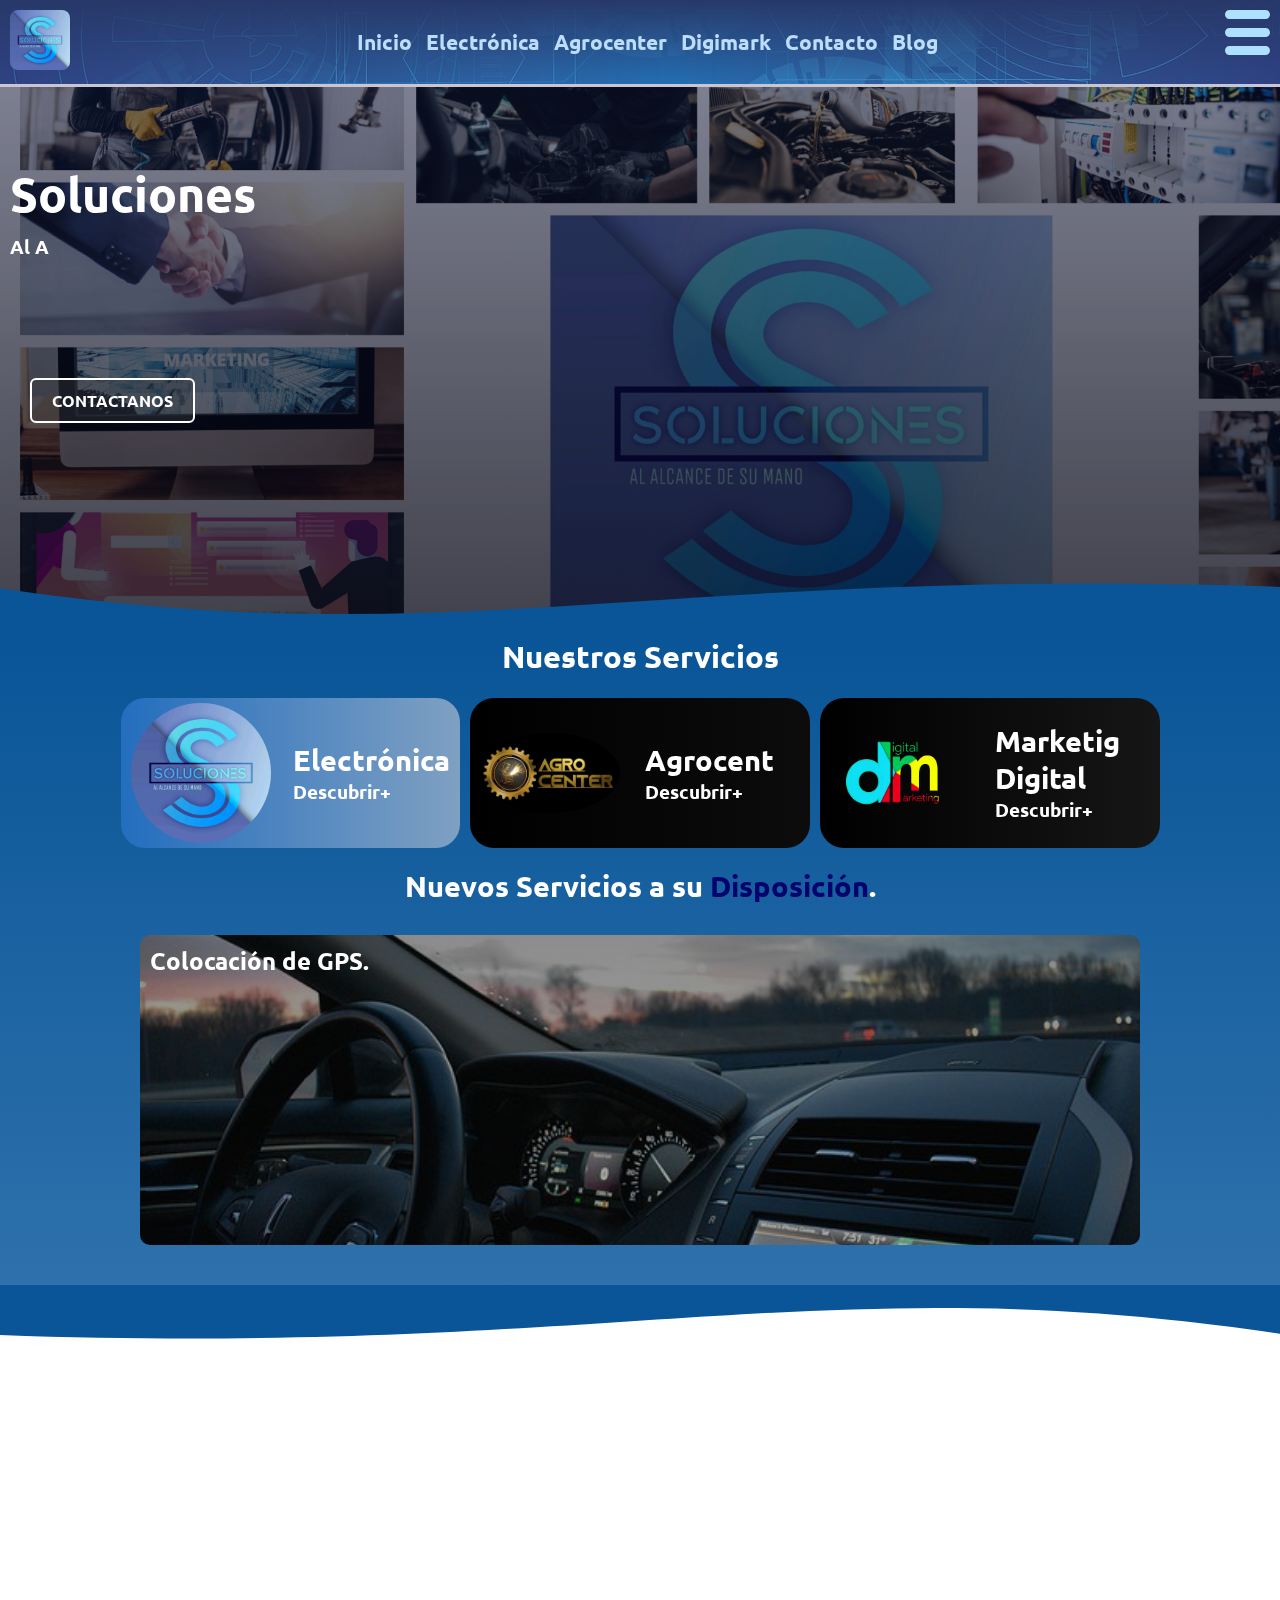
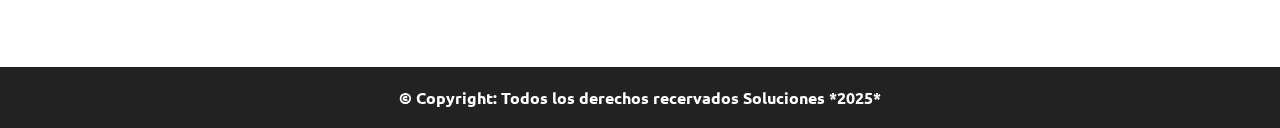
==== index.html @ ba4e9f71 "Add files via upload" ====
<!DOCTYPE html>
<html lang="es">
<head>
    <meta charset="UTF-8">
    <meta name="viewport" content="width=device-width, initial-scale=1.0">
    <meta name="keywords" content="Soluciones, Marketig Digital">
    <meta name="author" content="Manuel Del Rio Socorro">
    <link rel="shortcut icon" href="media/img/logo.jpg" type="image/x-icon">
    <title>Soluciones</title>
    <link rel="stylesheet" href="css/estilos_universales.css">
    <link rel="stylesheet" href="css/index.css">
    <link rel="stylesheet" href="css/slider_index.css">
</head>
<body>
    <!-- Contenedor Principal -->
    <div class="contenedor__principal">
        <!-- Imagen del fondo -->
        <div class="imagen_de_fondo"></div>
        <!-- Ventana de Whatsapp-->
        <div id="boton__whatsapp" class="cont__whatsapp">
            <a id="boton__ir_a_whatsapp" href="https://wa.me/+59892166630" target="_blank">
                <button>Contactar via WhatsApp</button>
                <img src="media/img/whatsapp.png" alt="whatsapp">
                <div class="whatsapp_click"></div>
            </a>
        </div>
        <!-- Header -->
        <header class="header">
            <div class="header__desplegable">
                <div class="header__desplegable__container">
                    <div class="header__logo__des">
                        <img src="media/img/movile/header/logo.jpg" alt="Logo de Soluciones SA">
                    </div>
                    <nav class="header__nav__des">
                        <ul class="header__list__des">
                            <li class="header__item__des"><a onclick="boton_menu()" href="#">Inicio</a></li>
                            <li class="header__item__des"><a onclick="boton_menu()" href="#id_seccion_servicios">Servicios</a></li>
                            <li class="header__item__des"><a onclick="boton_menu()" href="html/electronica.html">Electrónica</a></li>
                            <li class="header__item__des"><a onclick="boton_menu()" href="html/agrocent.html">Agrocenter</a></li>
                            <li class="header__item__des"><a onclick="boton_menu()" href="#">Digimark</a></li>
                            <li class="header__item__des"><a onclick="boton_menu()" href="#">Contacto</a></li>
                            <li class="header__item__des"><a onclick="boton_menu()" href="#">Blog</a></li>
                        </ul>
                    </nav>
                    <div class="header_foot">
                        <p>&copy; Copright Derechos Recervados: Soluciones *2025*</p>
                    </div>
                </div>
                <div onclick="boton_menu()" class="header__desplegable__cerrar"></div>
            </div>
            <div class="header__container">
                <!-- Logo -->
                <div class="header__logo">
                    <img src="media/img/logo.jpg" alt="Logo de Soluciones">
                </div>
                <!-- Nav -->
                <nav class="header__nav">
                    <ul class="header__list">
                        <li class="header__item"><a href="#">Inicio</a></li>
                        <li class="header__item header__item_g_o"><a href="#id_seccion_servicios">Servicios</a></li>
                        <li class="header__item header__item_g"><a href="html/electronica.html">Electrónica</a></li>
                        <li class="header__item header__item_g"><a href="html/agrocent.html">Agrocenter</a></li>
                        <li class="header__item header__item_g"><a href="#">Digimark</a></li>
                        <li class="header__item"><a href="#">Contacto</a></li>
                        <li class="header__item"><a href="#">Blog</a></li>
                    </ul>
                </nav>
                <!-- Boton Menu Desplegable -->
                <div class="header__boton_menu">
                    <label onclick="boton_menu()" class="label_menu_desplegable" for="menu_desplegable">
                        <img src="media/img/movile/header/menu-button_icon-icons.com_72989.svg" alt="Menu Desplegable">
                    </label>
                    <input type="checkbox" name="boton" id="menu_desplegable">
                </div>
            </div>
        </header>
        <!-- Hero -->
        <section class="section__hero">
            <div class="hero__container">
                <div class="hero__title">
                    <h1>Soluciones</h1>
                </div>
                <div class="hero__slogan">

                </div>
                <div class="hero__boton">
                    <a href="#">Contactanos</a>
                </div>
            </div>
        </section>
        <!-- Generated by https://smooth.ie/blogs/news/svg-wavey-transitions-between-sections -->
        <div id="id_servicios" class="smooth_class" style="height: 150px; overflow: hidden;" ><svg viewBox="0 0 500 150" preserveAspectRatio="none" style="height: 100%; width: 100%;"><path d="M-12.59,96.22 C179.82,175.17 254.61,74.52 513.44,101.16 L508.39,165.30 L0.00,150.00 Z" style="stroke: none; fill: rgb(9, 85, 151);"></path></svg></div>
        <!-- Seccion de Servicios -->
        <section id="id_seccion_servicios" class="section__servicios">
            <div class="servicios__container">
                <div class="servicios__title">
                    <h2>Nuestros Servicios</h2>
                </div>
                <div class="servicios__secciones">
                    <div class="cont_secciones_servicios2 servicios__soluciones">
                        <div class="serv_outline"><a href="html/electronica.html"></a></div>
                        <div class="serv_logos serv_soluciones__logo">
                            <img src="media/img/movile/servicios/soluciones.jpg" alt="Logo Seccion Soluciones">
                        </div>
                        <div class="serv__soluciones__title">
                            <h2>Electrónica</h2>
                            <p>Descubrir+</p>
                        </div>
                    </div>
                    <div class="cont_secciones_servicios2 servicios__agrocent">
                        <div class="serv_outline"><a href="html/agrocent.html"></a></div>
                        <div class="serv_logos serv__agrocent__logo">
                            <img src="media/img/movile/servicios/agrocent.jpg" alt="Logo Seccion Agrocent">
                        </div>
                        <div class="serv__agrocent__title">
                            <h2>Agrocent</h2>
                            <p>Descubrir+</p>
                        </div>
                    </div>
                    <div class="cont_secciones_servicios2 servicios__digital">
                        <div class="serv_outline"><a href="#"></a></div>
                        <div class="serv_logos serv__digital__logo">
                            <img src="media/img/movile/servicios/marketig.png" alt="Logo Seccion Marketig Digital">
                        </div>
                        <div class="serv__digital__title">
                            <h2>Marketig Digital</h2>
                            <p>Descubrir+</p>
                        </div>
                    </div>
                </div>
                <!-- Slider -->
                <div class="servicios__slider">
                    <div class="slider__title">
                        <h2>Nuevos Servicios a su <span style="color: rgb(3, 3, 109);">Disposición</span>.</h2>
                    </div>
                    <div class="slider__container">
                        <div class="slider__warp">
                            <div class="slider__data">
                                <div id="slider_img_1" class="slider__cont">
                                    <div class="slider__data__info hijo_gps">
                                        <div class="slider__cont__title">
                                            <h2>Colocación de GPS.</h2>
                                        </div>
                                        <div class="slider__cont__data">
            
                                        </div>
                                    </div>
                                </div>
                                <div id="slider_img_2" class="slider__cont">
                                    <div class="slider__data__info hijo_polarizado">
                                        <div class="slider__cont__title">
                                            <h2>Polarizado de Vidrios</h2>
                                        </div>
                                        <div class="slider__cont__data">
            
                                        </div>
                                    </div>
                                </div>
                                <div id="slider_img_3" class="slider__cont">
                                    <div class="slider__data__info hijo_calefaccion">
                                        <div class="slider__cont__title">
                                            <h2>Colocación de calefación para los asientos.</h2>
                                        </div>
                                        <div class="slider__cont__data">
            
                                        </div>
                                    </div>
                                </div>
                                <div id="slider_img_4" class="slider__cont">
                                    <div class="slider__data__info hijo_video">
                                        <div class="slider__cont__title">
                                            <h2>Colocación de equipos de audio y videos hasta 32 pulgadas dentro y fuera del vehículo.</h2>
                                        </div>
                                        <div class="slider__cont__data">
            
                                        </div>
                                    </div>
                                </div>
                            </div>
                        </div>
                    </div>
                </div>
            </div>
        </section>
        <div id="id_servicios__final" class="smooth_class" style="height: 150px; overflow: hidden;" ><svg viewBox="0 0 500 150" preserveAspectRatio="none" style="height: 100%; width: 100%;"><path d="M-12.59,96.22 C179.82,175.17 254.61,74.52 513.44,101.16 L508.39,165.30 L0.00,150.00 Z" style="stroke: none; fill: rgb(9, 85, 151);"></path></svg></div>
        <!-- Contacto -->
        <section class="section__contacto">
            <h2 style="color: #fff; padding: 42px 20px;">Seccion Contacto Pendiente...</h2>
        </section>
        <!-- Blog -->
        <section class="section__blog">
            <h2 style="color: #fff; padding: 42px 20px;">Seccion Blog Pendiente...</h2>
        </section>
        <!-- Footer -->
        <footer class="footer">
            <p>&copy; Copyright: Todos los derechos recervados Soluciones *2025*</p>
        </footer>
    </div>
    <!-- Codigo JavaScript -->
    <script src="js/menu.js"></script>
    <script src="js/scroll.js"></script>
    <script src="js/hero.js"></script>
    <script src="js/slider_index.js"></script>
</body>
</html>
---- css/estilos_universales.css ----
/* Estilos Universales */
* {
    margin: 0;
    padding: 0;
    box-sizing: border-box;
}

/* Estilos del HTML y Body */

html {
    scroll-behavior: smooth;
}

@font-face {
    font-family: 'ubuntu';
    src: url(tipografia/Ubuntu-Bold.ttf);
}

body {
    font-family: ubuntu, sans-serif;
    font-size: 16px;
}

/* Estilos Generales */

ol, ul { list-style: none;}

li { user-select: none;}

a { text-decoration: none; user-select: none;}

img { max-width: 100%;}

h1 { font-size: 3rem; user-select: none;}

/* -------------------------------- */
/* --- | Contenedor Principal | --- */
/* -------------------------------- */

.contenedor__principal {
    width: 100%;
    min-height: 150vh;

    display: flex;
    flex-direction: column;
}

/* ------------------ */
/* --- | Header | --- */
/* ------------------ */

.header {
    width: 100%;
    min-height: 75px;
    border-bottom: 3px solid #c9c5d3;
    position: relative;
    transition: top 0.3s;
}

.sticky {
    position: sticky;
    z-index: 100;
    top: 0;
    left: 0;
    right: 0;
}


.header__container {
    padding: 10px;

    background-image: linear-gradient(rgb(39, 56, 105), rgba(56, 102, 167, 0.466)),url(../media/img/movile/header/header.jpg);
    background-repeat: no-repeat;
    background-position: center;
    background-size: cover;

    display: grid;
    justify-content: space-between;
    grid-template-columns: auto auto;
    grid-template-areas: 
    "header__logo header__boton_menu" 
    "header__nav header__nav";
}

.header__logo {
    grid-area: header__logo;
}

.header__logo > img {
    width: 60px;
    height: 60px;
    border-radius: 8px;
}

/* NAV */

.header__nav {
    grid-area: header__nav;
    grid-row: span 2;
    display: flex;
    justify-content: center;
}

.header__list {
    display: flex;
    gap: 10px;
    justify-content: center;
    align-items: center;
}

.header__item > a{
    color: rgb(190, 221, 252);
    font-size: 1.3rem;
    padding: 0 2px;
    border-radius: 12px;
}

.header__item > a:hover{
    color: rgb(132, 179, 226);
}


.header__item_g {
    display: none;
}

/* MENU */

.label_menu_desplegable > img {
    width: 45px;
    height: 45px;
    cursor: pointer;
}

.header__boton_menu {
    grid-area: header__boton_menu;
    display: flex;
    justify-content: end;
}

#menu_desplegable {
    display: none;
}

/* --- Header Desplegable --- */
.header__desplegable {
    width: 100%;
    display: none;
    position: absolute;
    z-index: 1000;
}

.header__desplegable__container {
    width: 70%;
    max-width: 600px;
    height: 100vh;
    background-color: #222;
    display: flex;
    flex-direction: column;
    align-items: center;
    padding: 20px 20px 40px;

    background-image: linear-gradient(#30434718, #200000bb),url(../media/img/movile/header/header.jpg);
    background-position: left;
    background-size: cover;
    background-repeat: no-repeat;

    border-right: 4px solid #151e53;
}

.header__desplegable__cerrar {
    background-color: #00000057;
    backdrop-filter: blur(1px);
    flex: 1;
    height: 100vh;
}

.header__logo__des > img {
    width: 72px;
    height: 72px;
    border-radius: 8px;
}

.header__list__des {
    margin-top: 32px;
    display: flex;
    flex-direction: column;
    align-items: center;
    gap: 20px;
}

.header__item__des > a{
    color: #fff;
    font-size: 1.4rem;
    background-color: #00091396;
    padding: 5px 16px;
    text-transform: uppercase;
    border-radius: 12px;
}

.header_foot {
    display: flex;
    margin-top: auto;
    text-align: center;
    color: #dddddd;
}

/* ------------------ */
/* --- | Footer | --- */
/* ------------------ */

.footer {
    margin-top: auto;
    font-size: 1rem;
    color: #fff;
    text-align: center;
    background-color: #222;
}

.footer > p {
    padding: 20px;
}

@media screen and (min-width: 750px) {
    .header__container {
        grid-template-columns: auto 1fr auto;
        grid-template-areas: 
        "header__logo header__nav header__boton_menu" 
    }

    .header__item_g {
        display: flex;
    }

    .header__item_g_o {
        display: none;
    }
}
---- css/index.css ----
/* --- Imagen de Fondo --- s*/

.imagen_de_fondo {
    background-image: linear-gradient(#1c244667, #000000d5),url(../media/img/movile/fondo_v.jpg);
    background-repeat: no-repeat;
    background-size: cover;

    min-height: 100vh;
    width: 100%;
    position: fixed;
    top: 0;
    z-index: -1;
}

@media screen and (min-width: 900px) {
    .imagen_de_fondo {
        background-image: linear-gradient(#1c244667, #000000d5),url(../media/img/desk/fondo_h.jpg);
    }
}

/* Whatsapp */

.cont__whatsapp {
    display: none;
    justify-content: end;
    width: 100%;
    position: fixed;
    z-index: 90;
    top: 85vh;
    left: -10px;
    overflow: hidden;
}

.whatsapp_click {
    position: absolute;
    top: 0;
    left: 0;
    width: 100%;
    height: 100%;
    cursor: pointer;
}

.whatsapp_click:hover {
    background-color: rgba(0, 0, 0, 0.37);
}

#boton__ir_a_whatsapp {
    position: relative;
    overflow: hidden;
    display: flex;
    width: 220px;
    background: linear-gradient(rgb(66, 212, 43), rgb(27, 129, 11));
    border-radius: 24px;
    padding: 2px 10px;
}

#boton__ir_a_whatsapp > button {
    width: 100%;
    background: transparent;
    outline: none;
    border: none;
    color: #fff;
    font-size: 0.9rem;
}

#boton__ir_a_whatsapp > img {
    width: 15%;
}

/* --- Hero --- */
.section__hero {
    background-color: rgba(1, 2, 39, 0.171);
}

.hero__container {
    padding: 10px;
    color: #fff;
    min-height: 400px;

    display: flex;
    flex-direction: column;
    justify-content: center;
    gap: 10px;
}

.hero__slogan > h2{
    font-size: 1.2rem;
}

.hero__boton {
    margin-top: 120px;
    margin-left: 20px;
}

.hero__boton > a{
    color: #fff;
    padding: 10px 20px;
    border: 2px solid #fff;
    border-radius: 6px;
    background-color: rgba(58, 59, 65, 0.384);
    text-transform: uppercase;
}

.hero__boton > a:hover{
    color: #b8b8b8;
}

/* --- Smoot */

#id_servicios {
    background-color: rgba(1, 2, 39, 0.171);
}

#id_servicios__final {
    position: relative;
    transform: scale(-1);
    direction: rtl;
    backdrop-filter: blur(3px);
}

/* --- Servicios --- */

.servicios__title {
    width: 100%;
    text-align: center;
    font-size: 1.3rem;
    padding: 0 0 12px;

}

.servicios__container {
    width: 100%;
    color: #fff;
    background: linear-gradient(rgb(9, 85, 151), rgb(46, 113, 172));

    display: flex;
    flex-direction: column;
}

/* Secciones */

.servicios__secciones {
    display: flex;
    padding: 10px;
    gap: 10px;
    flex-direction: column;
}


.cont_secciones_servicios2 {
    display: flex;
    gap: 10px;
    align-items: center;
    height: 150px;
    padding: 10px;
    border-radius: 24px;
    position: relative;
    overflow: hidden;
}

.serv_outline {
    width: 100%;
    height: 100%;
    position: absolute;
    top: 0;
    left: 0;
}

.serv_outline a{
    width: 100%;
    height: 100%;
    position: absolute;
    top: 0;
    left: 0;
}

.serv_logos {
    display: flex;
    flex: 2;
}

.serv_logos > img {
    border-radius: 50%;
    max-width: 140px;
}

.serv__soluciones__title, .serv__agrocent__title, .serv__digital__title {
    flex: 2;
    font-size: 1.2rem;
}

.servicios__soluciones {
    background: linear-gradient(to right, rgb(35, 110, 190), rgb(127, 160, 194));
}

.servicios__agrocent {
    background: linear-gradient(to right, rgb(0, 0, 0), rgb(12, 12, 12));
}

.servicios__digital {
    background: linear-gradient(to right, rgb(0, 0, 0), rgb(22, 22, 22));
}

@media screen and (min-width: 950px) {
    .servicios__secciones {
        gap: 10px;
        flex-direction: row;
        max-width: 1300px;
        margin: auto;
    }

    .cont_secciones_servicios2 {
        flex: 1;
    }
    
    .serv_logos {
        display: flex;
        flex: 2;
    }

    .serv__soluciones__title, .serv__agrocent__title, .serv__digital__title {
        flex: 2;
        font-size: 1.2rem;
    }
}

/* --- Slider en Otro Documento --- */
---- css/slider_index.css ----
.servicios__slider {
    padding: 10px;
}

.slider__container {
    padding: 10px;
}

.slider__warp {
    position: relative;
    width: 100%;
    overflow: hidden;
}

.slider__data {
    position: relative;
    width: 400%;
    display: flex;
    transition: transform 0.3s ease-in-out;
}


/* --- --- */

.slider__cont {
    width: 100%;
    height: 300px;
    padding: 20px 0;
    display: flex;
    justify-content: center;
} 

.slider__data__info {
    width: 100%;
    height: 100%;

    /* Propiedades del Background */
    background-position: center;
    background-size: cover;

    border-radius: 10px;
}

.slider__cont__title {
    padding: 10px;
    color: #fff;
}

/* --- --- --- --- */

/* Imagenes del Slider Cambiar segun sea nesesario por clase. */



.hijo_gps {
    background-image: linear-gradient(#00000073, #0000004d),url(../media/img/slider/gps.jpg);
}

.hijo_polarizado {
    background-image: linear-gradient(#00000073, #0000004d),url(../media/img/slider/Polarisado.jpg);
}

.hijo_calefaccion {
    background-image: linear-gradient(#00000073, #0000004d),url(../media/img/slider/calefaccion.jpg);
}

.hijo_video {
    background-image: linear-gradient(#00000073, #0000004d),url(../media/img/slider/video.jpg);
}

@media screen and (min-width: 700px) {
    .slider__warp {
        max-width: 1000px;
        margin: auto;
    }

    .slider__cont {
        height: 350px;
    } 

    .slider__title {
        text-align: center;
        font-size: 1.2rem;
    }
}
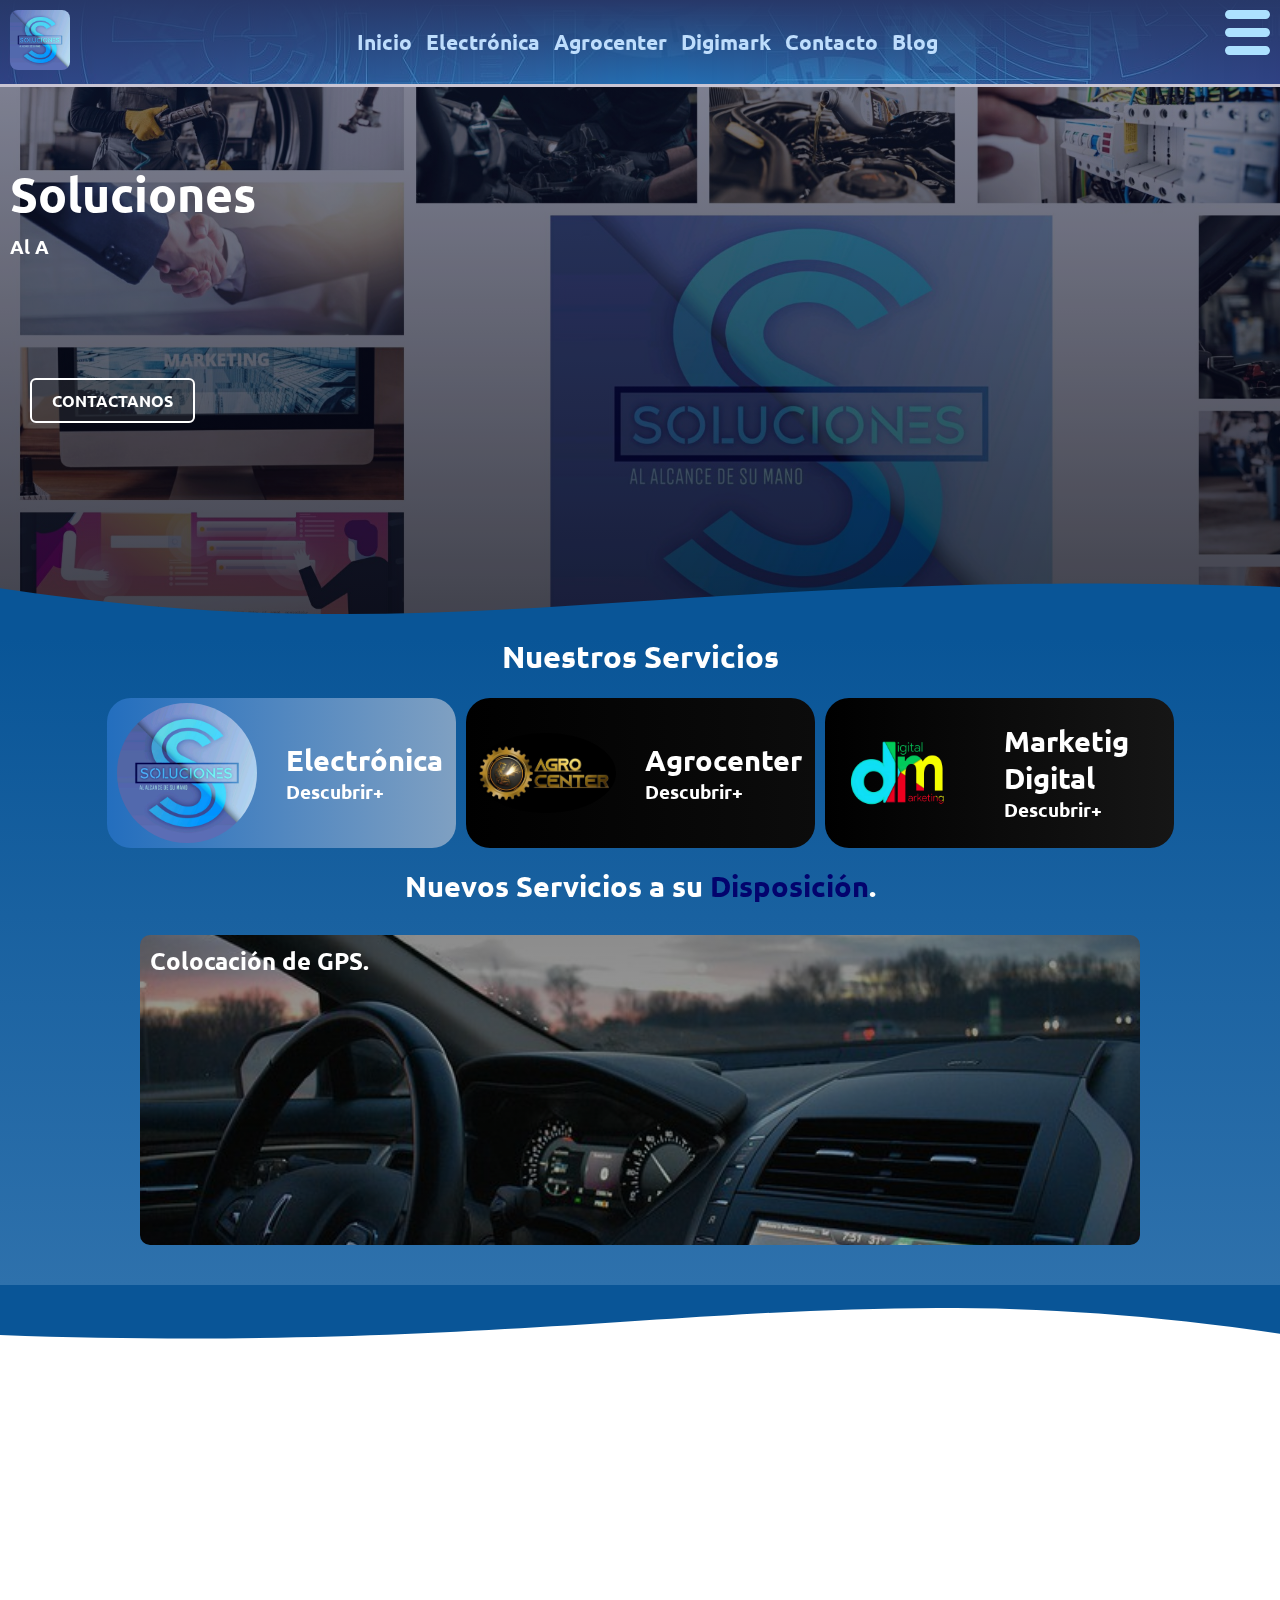
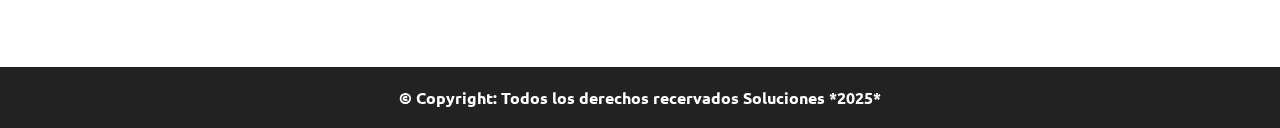
==== commit 71f719e7: "Add files via upload" ====
--- a/index.html
+++ b/index.html
@@ -113,7 +113,7 @@
                             <img src="media/img/movile/servicios/agrocent.jpg" alt="Logo Seccion Agrocent">
                         </div>
                         <div class="serv__agrocent__title">
-                            <h2>Agrocent</h2>
+                            <h2>Agrocenter</h2>
                             <p>Descubrir+</p>
                         </div>
                     </div>
--- a/css/estilos_universales.css
+++ b/css/estilos_universales.css
@@ -68,8 +68,9 @@
 
 .header__container {
     padding: 10px;
-
+    background-color: rgb(46, 113, 172);
     background-image: linear-gradient(rgb(39, 56, 105), rgba(56, 102, 167, 0.466)),url(../media/img/movile/header/header.jpg);
+
     background-repeat: no-repeat;
     background-position: center;
     background-size: cover;
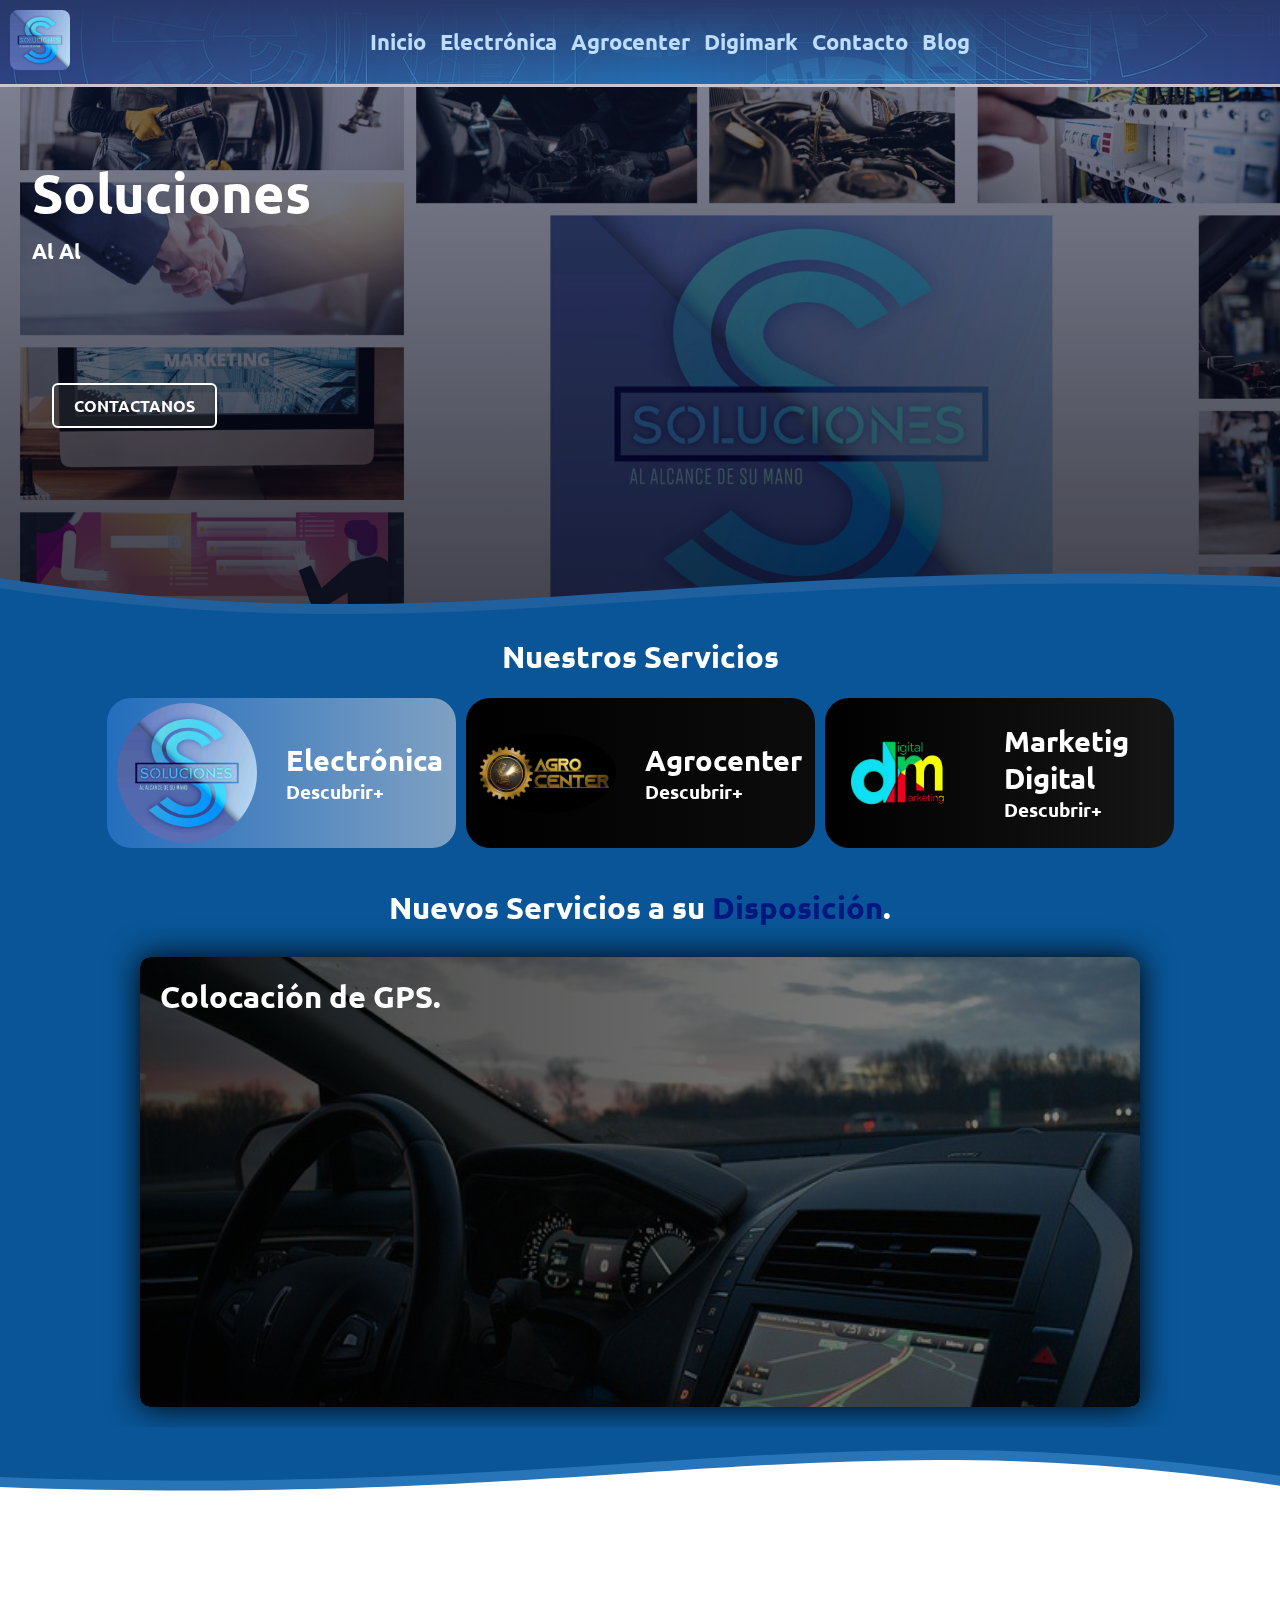
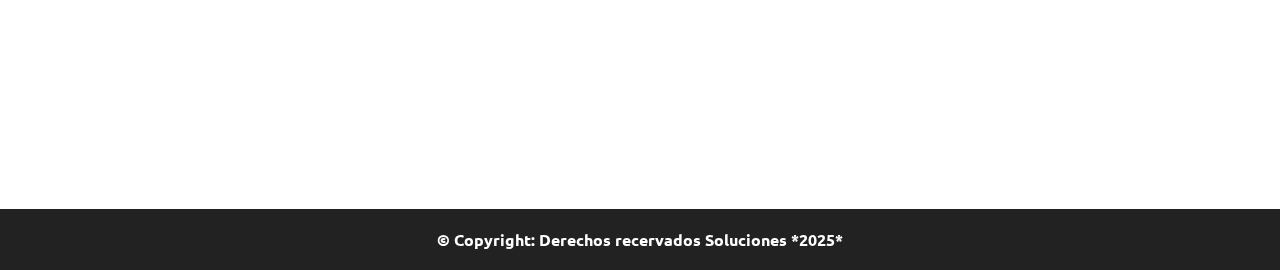
==== commit bc6862be: "Add files via upload" ====
--- a/index.html
+++ b/index.html
@@ -43,7 +43,7 @@
                         </ul>
                     </nav>
                     <div class="header_foot">
-                        <p>&copy; Copright Derechos Recervados: Soluciones *2025*</p>
+                        <p>&copy; Copyright: Derechos recervados Soluciones *2025*</p>
                     </div>
                 </div>
                 <div onclick="boton_menu()" class="header__desplegable__cerrar"></div>
@@ -51,7 +51,7 @@
             <div class="header__container">
                 <!-- Logo -->
                 <div class="header__logo">
-                    <img src="media/img/logo.jpg" alt="Logo de Soluciones">
+                    <img  id="logo_header" src="media/img/logo.jpg" alt="Logo de Soluciones">
                 </div>
                 <!-- Nav -->
                 <nav class="header__nav">
@@ -89,7 +89,10 @@
             </div>
         </section>
         <!-- Generated by https://smooth.ie/blogs/news/svg-wavey-transitions-between-sections -->
-        <div id="id_servicios" class="smooth_class" style="height: 150px; overflow: hidden;" ><svg viewBox="0 0 500 150" preserveAspectRatio="none" style="height: 100%; width: 100%;"><path d="M-12.59,96.22 C179.82,175.17 254.61,74.52 513.44,101.16 L508.39,165.30 L0.00,150.00 Z" style="stroke: none; fill: rgb(9, 85, 151);"></path></svg></div>
+        <div class="cont__smooth">
+            <div id="id_servicios_back" class="smooth_class" style="height: 150px; overflow: hidden;" ><svg viewBox="0 0 500 150" preserveAspectRatio="none" style="height: 100%; width: 100%;"><path d="M-12.59,96.22 C179.82,175.17 254.61,74.52 513.44,101.16 L508.39,165.30 L0.00,150.00 Z" style="stroke: none; fill: rgb(39, 116, 184);"></path></svg></div>
+            <div id="id_servicios" class="smooth_class" style="height: 150px; overflow: hidden;" ><svg viewBox="0 0 500 150" preserveAspectRatio="none" style="height: 100%; width: 100%;"><path d="M-12.59,96.22 C179.82,175.17 254.61,74.52 513.44,101.16 L508.39,165.30 L0.00,150.00 Z" style="stroke: none; fill: rgb(9, 85, 151);"></path></svg></div>
+        </div>
         <!-- Seccion de Servicios -->
         <section id="id_seccion_servicios" class="section__servicios">
             <div class="servicios__container">
@@ -131,7 +134,7 @@
                 <!-- Slider -->
                 <div class="servicios__slider">
                     <div class="slider__title">
-                        <h2>Nuevos Servicios a su <span style="color: rgb(3, 3, 109);">Disposición</span>.</h2>
+                        <h2>Nuevos Servicios a su <span style="color: rgb(0, 23, 128);">Disposición</span>.</h2>
                     </div>
                     <div class="slider__container">
                         <div class="slider__warp">
@@ -182,7 +185,10 @@
                 </div>
             </div>
         </section>
-        <div id="id_servicios__final" class="smooth_class" style="height: 150px; overflow: hidden;" ><svg viewBox="0 0 500 150" preserveAspectRatio="none" style="height: 100%; width: 100%;"><path d="M-12.59,96.22 C179.82,175.17 254.61,74.52 513.44,101.16 L508.39,165.30 L0.00,150.00 Z" style="stroke: none; fill: rgb(9, 85, 151);"></path></svg></div>
+        <div class="cont__smooth">
+            <div id="id_servicios__final" class="smooth_class" style="height: 150px; overflow: hidden;" ><svg viewBox="0 0 500 150" preserveAspectRatio="none" style="height: 100%; width: 100%;"><path d="M-12.59,96.22 C179.82,175.17 254.61,74.52 513.44,101.16 L508.39,165.30 L0.00,150.00 Z" style="stroke: none; fill: rgb(9, 85, 151);"></path></svg></div>
+            <div id="id_servicios__final_back" class="smooth_class" style="height: 150px; overflow: hidden;" ><svg viewBox="0 0 500 150" preserveAspectRatio="none" style="height: 100%; width: 100%;"><path d="M-12.59,96.22 C179.82,175.17 254.61,74.52 513.44,101.16 L508.39,165.30 L0.00,150.00 Z" style="stroke: none; fill: rgb(39, 116, 184);"></path></svg></div>
+        </div>
         <!-- Contacto -->
         <section class="section__contacto">
             <h2 style="color: #fff; padding: 42px 20px;">Seccion Contacto Pendiente...</h2>
@@ -193,7 +199,7 @@
         </section>
         <!-- Footer -->
         <footer class="footer">
-            <p>&copy; Copyright: Todos los derechos recervados Soluciones *2025*</p>
+            <p>&copy; Copyright: Derechos recervados Soluciones *2025*</p>
         </footer>
     </div>
     <!-- Codigo JavaScript -->
--- a/css/estilos_universales.css
+++ b/css/estilos_universales.css
@@ -12,12 +12,12 @@
 }
 
 @font-face {
-    font-family: 'ubuntu';
+    font-family: 'ubuntu-bold';
     src: url(tipografia/Ubuntu-Bold.ttf);
 }
 
 body {
-    font-family: ubuntu, sans-serif;
+    font-family: ubuntu-bold, sans-serif;
     font-size: 16px;
 }
 
@@ -193,7 +193,7 @@
 .header__item__des > a{
     color: #fff;
     font-size: 1.4rem;
-    background-color: #00091396;
+    background-color: #000000ce;
     padding: 5px 16px;
     text-transform: uppercase;
     border-radius: 12px;
@@ -223,6 +223,10 @@
 }
 
 @media screen and (min-width: 750px) {
+    .label_menu_desplegable {
+        display: none;
+    }
+
     .header__container {
         grid-template-columns: auto 1fr auto;
         grid-template-areas: 
@@ -236,4 +240,97 @@
     .header__item_g_o {
         display: none;
     }
+
+    .header__item > a{
+        font-size: 1.4rem;
+    }
+}
+
+.servicios__data--cont--img {
+    min-width: 80px;
+    max-width: 80px;
+
+    height: 80px;
+    border-radius: 12px;
+}
+
+/* DATA */
+.servicios_data_info {
+    position: fixed;
+    z-index: 10;
+    top: 0;
+    left: 0;
+    background-color: rgba(0, 0, 0, 0.507);
+    width: 100%;
+    height: 100%;
+    display: none;
+    justify-content: center;
+    align-items: center;
+}
+
+.servicios_data_info__cont {
+    background: linear-gradient(to right, #010831, #084f92);
+    border-radius: 24px;
+    padding: 40px 20px;
+    position: relative;
+    width: 85%;
+    max-width: 800px;
+    display: grid;
+    gap: 40px 10px;
+    align-items: center;
+    grid-template-columns: auto 1fr;
+    box-shadow: 0 0 10px 0 #000;
+}
+
+.servicios_data_info__cont > h3 {
+    font-size: 1.4rem;
+}
+.servicios_data_info__cont__p{
+    font-size: 1.1rem;
+    grid-column: span 2;
+}
+
+
+.servicios_data_info-back {
+    position: absolute;
+    z-index: -1;
+    top: -18px;
+    right: -18px;
+    width: 100%;
+    height: 100%;
+    background-color: rgb(29, 112, 190);
+    border-radius: 24px;
+}
+
+/* Enlazado entre servicos 3 / 3 */
+.serv_outline a{
+    width: 100%;
+    height: 100%;
+    position: absolute;
+    z-index: 1000;
+    top: 0;
+    left: 0;
+    transition: background-color 0.3s ;
+}
+
+.serv_outline a:hover{
+    background-color: rgba(255, 255, 255, 0.116);
+}
+
+@media screen and (min-width: 950px) {
+    .servicios__data--cont--img {
+        min-width: 90px;
+        max-width: 90px;
+    
+        height: 90px;
+        border-radius: 12px;
+    }
+
+    .servicios_data_info__cont > h3 {
+        font-size: 1.7rem;
+    }
+    .servicios_data_info__cont__p{
+        font-size: 1.3rem;
+        grid-column: span 2;
+    }
 }--- a/css/index.css
+++ b/css/index.css
@@ -23,11 +23,11 @@
 .cont__whatsapp {
     display: none;
     justify-content: end;
-    width: 100%;
+    width: fit-content;
     position: fixed;
-    z-index: 90;
+    z-index: 1010;
     top: 85vh;
-    left: -10px;
+    right: 10px;
     overflow: hidden;
 }
 
@@ -103,19 +103,43 @@
 
 .hero__boton > a:hover{
     color: #b8b8b8;
+    border: 2px solid #b8b8b8;
 }
 
 /* --- Smoot */
+
+.cont__smooth {
+    width: 100%;
+    position: relative;
+}
 
 #id_servicios {
     background-color: rgba(1, 2, 39, 0.171);
+    position: relative;
+    z-index: 1;
+}
+
+#id_servicios_back {
+position: absolute;
+width: 100%;
+top: -10px;
 }
 
 #id_servicios__final {
     position: relative;
+    transform: scale(-1);
+    direction: rtl;
+    z-index: 1;
+}
+
+#id_servicios__final_back {
+    position: absolute;
+    width: 100%;
+
     transform: scale(-1);
     direction: rtl;
     backdrop-filter: blur(3px);
+    top: 10px;
 }
 
 /* --- Servicios --- */
@@ -125,14 +149,12 @@
     text-align: center;
     font-size: 1.3rem;
     padding: 0 0 12px;
-
 }
 
 .servicios__container {
     width: 100%;
     color: #fff;
-    background: linear-gradient(rgb(9, 85, 151), rgb(46, 113, 172));
-
+    background-color: rgb(9, 85, 151);
     display: flex;
     flex-direction: column;
 }
@@ -145,7 +167,6 @@
     gap: 10px;
     flex-direction: column;
 }
-
 
 .cont_secciones_servicios2 {
     display: flex;
@@ -166,14 +187,6 @@
     left: 0;
 }
 
-.serv_outline a{
-    width: 100%;
-    height: 100%;
-    position: absolute;
-    top: 0;
-    left: 0;
-}
-
 .serv_logos {
     display: flex;
     flex: 2;
@@ -202,6 +215,11 @@
 }
 
 @media screen and (min-width: 950px) {
+
+    .hero__container {
+        padding: 32px;
+    }
+
     .servicios__secciones {
         gap: 10px;
         flex-direction: row;
@@ -222,6 +240,14 @@
         flex: 2;
         font-size: 1.2rem;
     }
+
+    h1 {
+        font-size: 3.4rem;
+    }
+
+    .hero__slogan > h2{
+        font-size: 1.3rem;
+    }
 }
 
 /* --- Slider en Otro Documento --- */
--- a/css/slider_index.css
+++ b/css/slider_index.css
@@ -10,7 +10,10 @@
 .slider__warp {
     position: relative;
     width: 100%;
+    box-shadow: 0 0 32px 0 #000000;
     overflow: hidden;
+    border-radius: 10px;
+
 }
 
 .slider__data {
@@ -26,7 +29,6 @@
 .slider__cont {
     width: 100%;
     height: 300px;
-    padding: 20px 0;
     display: flex;
     justify-content: center;
 } 
@@ -43,7 +45,7 @@
 }
 
 .slider__cont__title {
-    padding: 10px;
+    padding: 20px;
     color: #fff;
 }
 
@@ -51,22 +53,20 @@
 
 /* Imagenes del Slider Cambiar segun sea nesesario por clase. */
 
-
-
 .hijo_gps {
-    background-image: linear-gradient(#00000073, #0000004d),url(../media/img/slider/gps.jpg);
+    background-image: linear-gradient(to right, #000000c0, #00000073),url(../media/img/slider/gps.jpg);
 }
 
 .hijo_polarizado {
-    background-image: linear-gradient(#00000073, #0000004d),url(../media/img/slider/Polarisado.jpg);
+    background-image: linear-gradient(to right, #000000c0, #00000073),url(../media/img/slider/Polarisado.jpg);
 }
 
 .hijo_calefaccion {
-    background-image: linear-gradient(#00000073, #0000004d),url(../media/img/slider/calefaccion.jpg);
+    background-image: linear-gradient(to right, #000000c0, #00000073),url(../media/img/slider/calefaccion.jpg);
 }
 
 .hijo_video {
-    background-image: linear-gradient(#00000073, #0000004d),url(../media/img/slider/video.jpg);
+    background-image: linear-gradient(to right, #000000c0, #00000073),url(../media/img/slider/video.jpg);
 }
 
 @media screen and (min-width: 700px) {
@@ -76,11 +76,16 @@
     }
 
     .slider__cont {
-        height: 350px;
+        height: 450px;
     } 
 
+    .slider__cont__title {
+        font-size: 1.3rem;
+    }
+
     .slider__title {
+        padding: 20px;
         text-align: center;
-        font-size: 1.2rem;
+        font-size: 1.3rem;
     }
 }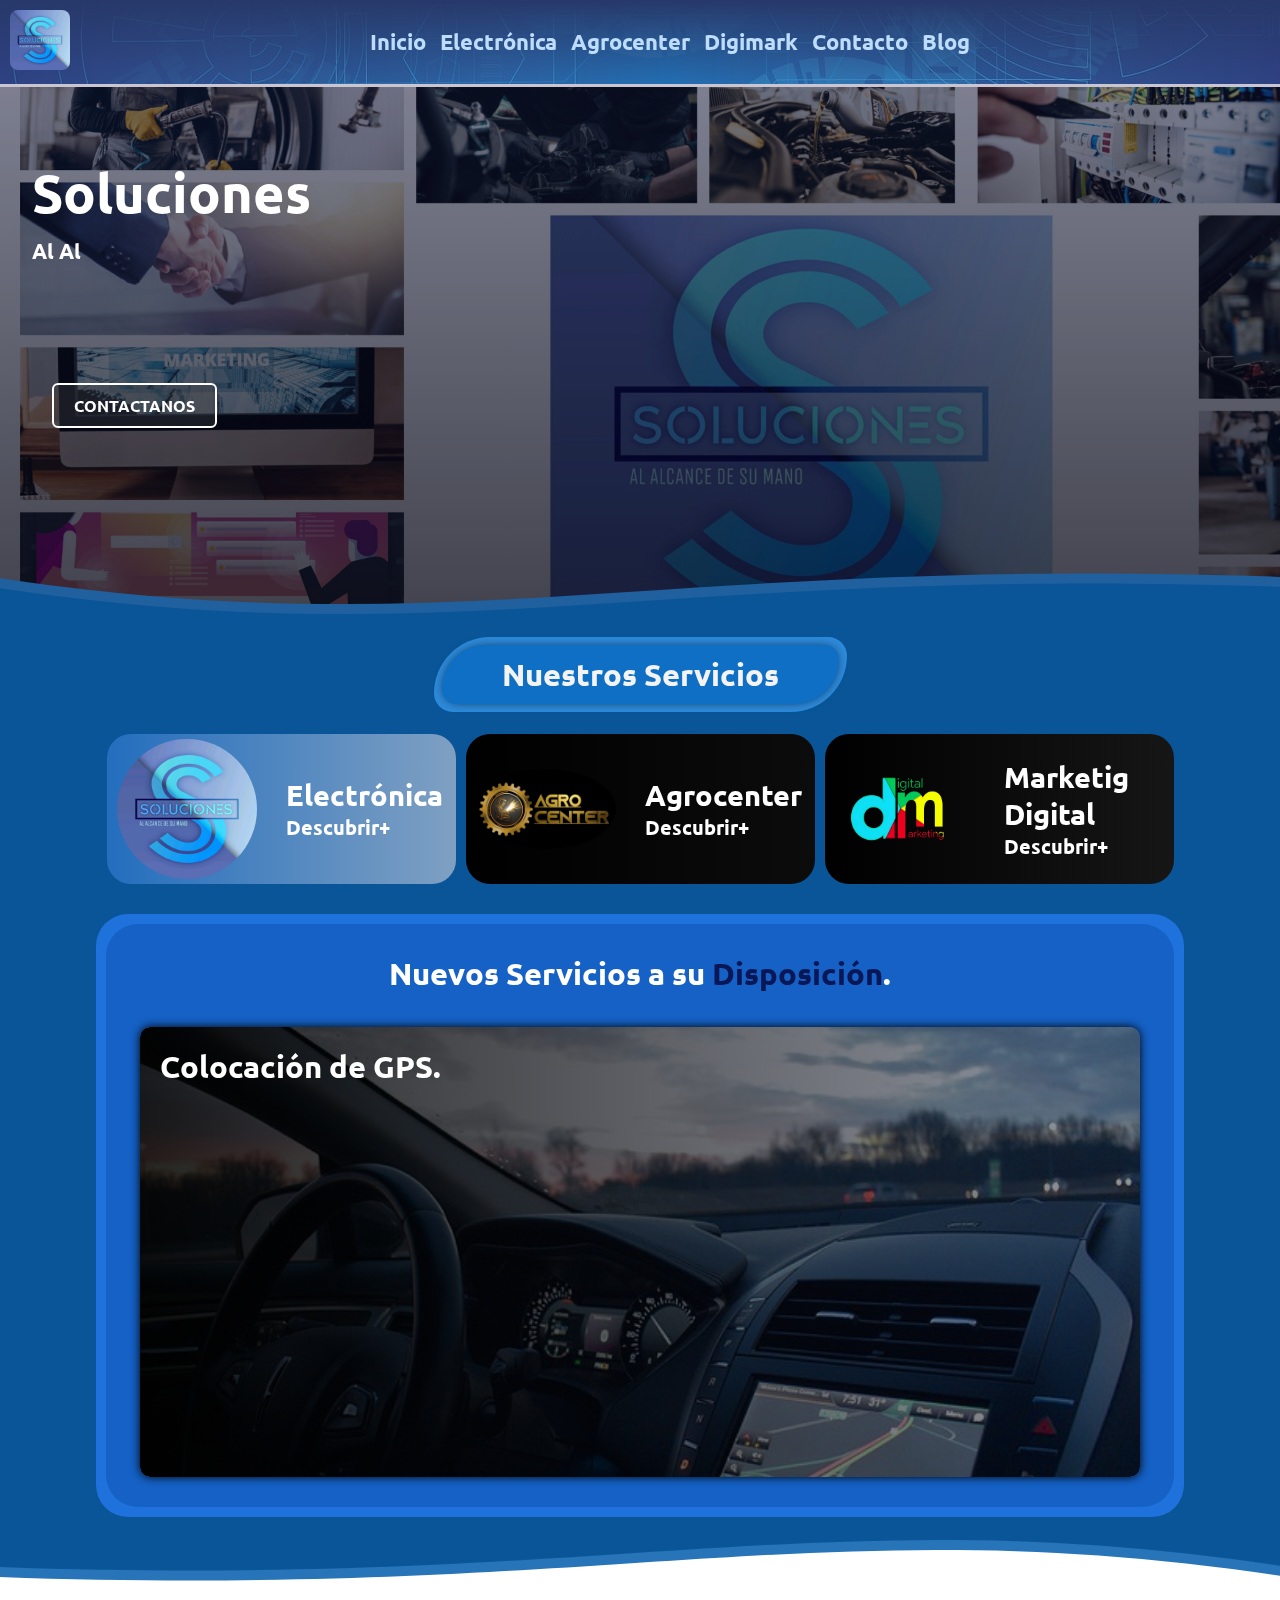
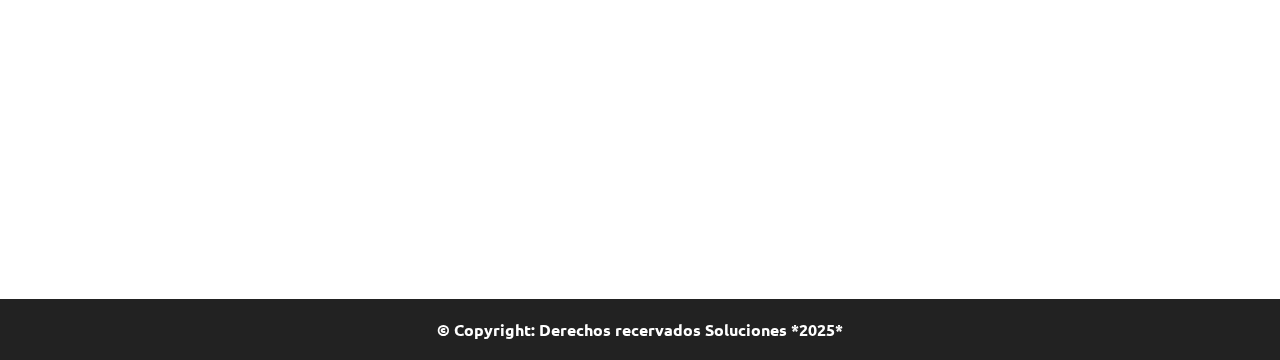
==== commit f0723315: "Add files via upload" ====
--- a/index.html
+++ b/index.html
@@ -33,7 +33,7 @@
                     </div>
                     <nav class="header__nav__des">
                         <ul class="header__list__des">
-                            <li class="header__item__des"><a onclick="boton_menu()" href="#">Inicio</a></li>
+                            <li class="header__item__des"><a onclick="boton_menu()" href="index.html">Inicio</a></li>
                             <li class="header__item__des"><a onclick="boton_menu()" href="#id_seccion_servicios">Servicios</a></li>
                             <li class="header__item__des"><a onclick="boton_menu()" href="html/electronica.html">Electrónica</a></li>
                             <li class="header__item__des"><a onclick="boton_menu()" href="html/agrocent.html">Agrocenter</a></li>
@@ -56,7 +56,7 @@
                 <!-- Nav -->
                 <nav class="header__nav">
                     <ul class="header__list">
-                        <li class="header__item"><a href="#">Inicio</a></li>
+                        <li class="header__item"><a href="index.html">Inicio</a></li>
                         <li class="header__item header__item_g_o"><a href="#id_seccion_servicios">Servicios</a></li>
                         <li class="header__item header__item_g"><a href="html/electronica.html">Electrónica</a></li>
                         <li class="header__item header__item_g"><a href="html/agrocent.html">Agrocenter</a></li>
@@ -67,7 +67,7 @@
                 </nav>
                 <!-- Boton Menu Desplegable -->
                 <div class="header__boton_menu">
-                    <label onclick="boton_menu()" class="label_menu_desplegable" for="menu_desplegable">
+                    <label onclick="abrir_menu()" class="label_menu_desplegable" for="menu_desplegable">
                         <img src="media/img/movile/header/menu-button_icon-icons.com_72989.svg" alt="Menu Desplegable">
                     </label>
                     <input type="checkbox" name="boton" id="menu_desplegable">
@@ -97,7 +97,9 @@
         <section id="id_seccion_servicios" class="section__servicios">
             <div class="servicios__container">
                 <div class="servicios__title">
-                    <h2>Nuestros Servicios</h2>
+                    <div class="servicios__title__cont">
+                        <h2>Nuestros Servicios</h2>
+                    </div>
                 </div>
                 <div class="servicios__secciones">
                     <div class="cont_secciones_servicios2 servicios__soluciones">
@@ -133,49 +135,51 @@
                 </div>
                 <!-- Slider -->
                 <div class="servicios__slider">
-                    <div class="slider__title">
-                        <h2>Nuevos Servicios a su <span style="color: rgb(0, 23, 128);">Disposición</span>.</h2>
-                    </div>
-                    <div class="slider__container">
-                        <div class="slider__warp">
-                            <div class="slider__data">
-                                <div id="slider_img_1" class="slider__cont">
-                                    <div class="slider__data__info hijo_gps">
-                                        <div class="slider__cont__title">
-                                            <h2>Colocación de GPS.</h2>
-                                        </div>
-                                        <div class="slider__cont__data">
-            
-                                        </div>
-                                    </div>
-                                </div>
-                                <div id="slider_img_2" class="slider__cont">
-                                    <div class="slider__data__info hijo_polarizado">
-                                        <div class="slider__cont__title">
-                                            <h2>Polarizado de Vidrios</h2>
-                                        </div>
-                                        <div class="slider__cont__data">
-            
-                                        </div>
-                                    </div>
-                                </div>
-                                <div id="slider_img_3" class="slider__cont">
-                                    <div class="slider__data__info hijo_calefaccion">
-                                        <div class="slider__cont__title">
-                                            <h2>Colocación de calefación para los asientos.</h2>
-                                        </div>
-                                        <div class="slider__cont__data">
-            
-                                        </div>
-                                    </div>
-                                </div>
-                                <div id="slider_img_4" class="slider__cont">
-                                    <div class="slider__data__info hijo_video">
-                                        <div class="slider__cont__title">
-                                            <h2>Colocación de equipos de audio y videos hasta 32 pulgadas dentro y fuera del vehículo.</h2>
-                                        </div>
-                                        <div class="slider__cont__data">
-            
+                    <div class="servicios__slider_back">
+                        <div class="slider__title">
+                            <h2>Nuevos Servicios a su <span style="color: rgb(9, 23, 87);">Disposición</span>.</h2>
+                        </div>
+                        <div class="slider__container">
+                            <div class="slider__warp">
+                                <div class="slider__data">
+                                    <div id="slider_img_1" class="slider__cont">
+                                        <div class="slider__data__info hijo_gps">
+                                            <div class="slider__cont__title">
+                                                <h2>Colocación de GPS.</h2>
+                                            </div>
+                                            <div class="slider__cont__data">
+                
+                                            </div>
+                                        </div>
+                                    </div>
+                                    <div id="slider_img_2" class="slider__cont">
+                                        <div class="slider__data__info hijo_polarizado">
+                                            <div class="slider__cont__title">
+                                                <h2>Polarizado de Vidrios</h2>
+                                            </div>
+                                            <div class="slider__cont__data">
+                
+                                            </div>
+                                        </div>
+                                    </div>
+                                    <div id="slider_img_3" class="slider__cont">
+                                        <div class="slider__data__info hijo_calefaccion">
+                                            <div class="slider__cont__title">
+                                                <h2>Colocación de calefación para los asientos.</h2>
+                                            </div>
+                                            <div class="slider__cont__data">
+                
+                                            </div>
+                                        </div>
+                                    </div>
+                                    <div id="slider_img_4" class="slider__cont">
+                                        <div class="slider__data__info hijo_video">
+                                            <div class="slider__cont__title">
+                                                <h2>Colocación de equipos de audio y videos hasta 32 pulgadas dentro y fuera del vehículo.</h2>
+                                            </div>
+                                            <div class="slider__cont__data">
+                
+                                            </div>
                                         </div>
                                     </div>
                                 </div>
--- a/css/estilos_universales.css
+++ b/css/estilos_universales.css
@@ -54,12 +54,12 @@
     min-height: 75px;
     border-bottom: 3px solid #c9c5d3;
     position: relative;
+    z-index: 1200;
     transition: top 0.3s;
 }
 
 .sticky {
     position: sticky;
-    z-index: 100;
     top: 0;
     left: 0;
     right: 0;
@@ -317,6 +317,19 @@
     background-color: rgba(255, 255, 255, 0.116);
 }
 
+.cont_secciones_servicios2{
+    transition: transform 0.2s;
+}
+
+.cont_secciones_servicios2:hover {
+    z-index: 1001;
+    transform: scale(1.02);
+}
+
+.cont_secciones_servicios2 p {
+    font-size: 1.25rem;
+}
+
 @media screen and (min-width: 950px) {
     .servicios__data--cont--img {
         min-width: 90px;
--- a/css/index.css
+++ b/css/index.css
@@ -145,15 +145,29 @@
 /* --- Servicios --- */
 
 .servicios__title {
-    width: 100%;
-    text-align: center;
-    font-size: 1.3rem;
-    padding: 0 0 12px;
+    width: fit-content;
+    margin: auto;
+    padding: 8px 8px;
+    border-radius: 60px 20px;
+    background-color: rgb(45, 138, 219);
+    margin-bottom: 12px;
+}
+
+.servicios__title__cont {
+    width: fit-content;
+    margin: auto;
+    font-size: 1.25rem;
+    padding: 10px 20px;
+    border-radius: 60px 20px;
+    background-color: rgb(17, 116, 202);
+    box-shadow:  0 0 12px -4px #000;
+    color: #f3f3f3;
+
 }
 
 .servicios__container {
     width: 100%;
-    color: #fff;
+    color: #ffffff;
     background-color: rgb(9, 85, 151);
     display: flex;
     flex-direction: column;
@@ -248,6 +262,25 @@
     .hero__slogan > h2{
         font-size: 1.3rem;
     }
+
+    .servicios__title {
+        width: fit-content;
+        margin: auto;
+        margin-bottom: 12px;
+        padding: 8px 8px;
+        border-radius: 60px 20px;
+        background-color: rgb(45, 138, 219);
+    }
+    
+    .servicios__title__cont {
+        width: fit-content;
+        margin: auto;
+        font-size: 1.3rem;
+        padding: 10px 60px;
+        border-radius: 60px 20px;
+        background-color: rgb(15, 111, 196);
+        box-shadow:  0 0 12px -4px #000;
+    }
 }
 
 /* --- Slider en Otro Documento --- */
--- a/css/slider_index.css
+++ b/css/slider_index.css
@@ -1,6 +1,22 @@
 
 .servicios__slider {
+    width: 85%;
+    margin: auto;
+    margin-top: 20px;
     padding: 10px;
+    background-color: rgba(33, 115, 223, 0.938);
+    border-radius: 32px;
+    position: relative;
+    z-index: 1;
+}
+
+.servicios__slider_back {
+    padding: 20px;
+    margin: auto;
+    background-color: rgba(20, 96, 196, 0.938);
+    border-radius: 32px;
+    position: relative;
+    z-index: 1;
 }
 
 .slider__container {
@@ -10,9 +26,9 @@
 .slider__warp {
     position: relative;
     width: 100%;
-    box-shadow: 0 0 32px 0 #000000;
+    box-shadow: 0 0 10px 0 #000000;
+    border-radius: 10px;
     overflow: hidden;
-    border-radius: 10px;
 
 }
 
@@ -21,6 +37,7 @@
     width: 400%;
     display: flex;
     transition: transform 0.3s ease-in-out;
+    
 }
 
 
@@ -54,19 +71,23 @@
 /* Imagenes del Slider Cambiar segun sea nesesario por clase. */
 
 .hijo_gps {
-    background-image: linear-gradient(to right, #000000c0, #00000073),url(../media/img/slider/gps.jpg);
+    background-image: linear-gradient(to right, #000000c0, #00000044),url(../media/img/slider/gps.jpg);
 }
 
 .hijo_polarizado {
-    background-image: linear-gradient(to right, #000000c0, #00000073),url(../media/img/slider/Polarisado.jpg);
+    background-image: linear-gradient(to right, #000000c0, #00000044),url(../media/img/slider/Polarisado.jpg);
 }
 
 .hijo_calefaccion {
-    background-image: linear-gradient(to right, #000000c0, #00000073),url(../media/img/slider/calefaccion.jpg);
+    background-image: linear-gradient(to right, #000000c0, #00000044),url(../media/img/slider/calefaccion.jpg);
 }
 
 .hijo_video {
-    background-image: linear-gradient(to right, #000000c0, #00000073),url(../media/img/slider/video.jpg);
+    background-image: linear-gradient(to right, #000000c0, #00000044),url(../media/img/slider/video.jpg);
+}
+
+.slider__title {
+    padding: 10px 6px;
 }
 
 @media screen and (min-width: 700px) {
@@ -84,8 +105,24 @@
     }
 
     .slider__title {
-        padding: 20px;
+        margin-bottom: 14px;
         text-align: center;
         font-size: 1.3rem;
     }
+
+    .hijo_gps {
+        background-image: linear-gradient(to right, #000000da, #00092569),url(../media/img/slider/gps.jpg);
+    }
+    
+    .hijo_polarizado {
+        background-image: linear-gradient(to right, #000000da, #00092569),url(../media/img/slider/Polarisado.jpg);
+    }
+    
+    .hijo_calefaccion {
+        background-image: linear-gradient(to right, #000000da, #00092569),url(../media/img/slider/calefaccion.jpg);
+    }
+    
+    .hijo_video {
+        background-image: linear-gradient(to right, #000000da, #00092569),url(../media/img/slider/video.jpg);
+    }
 }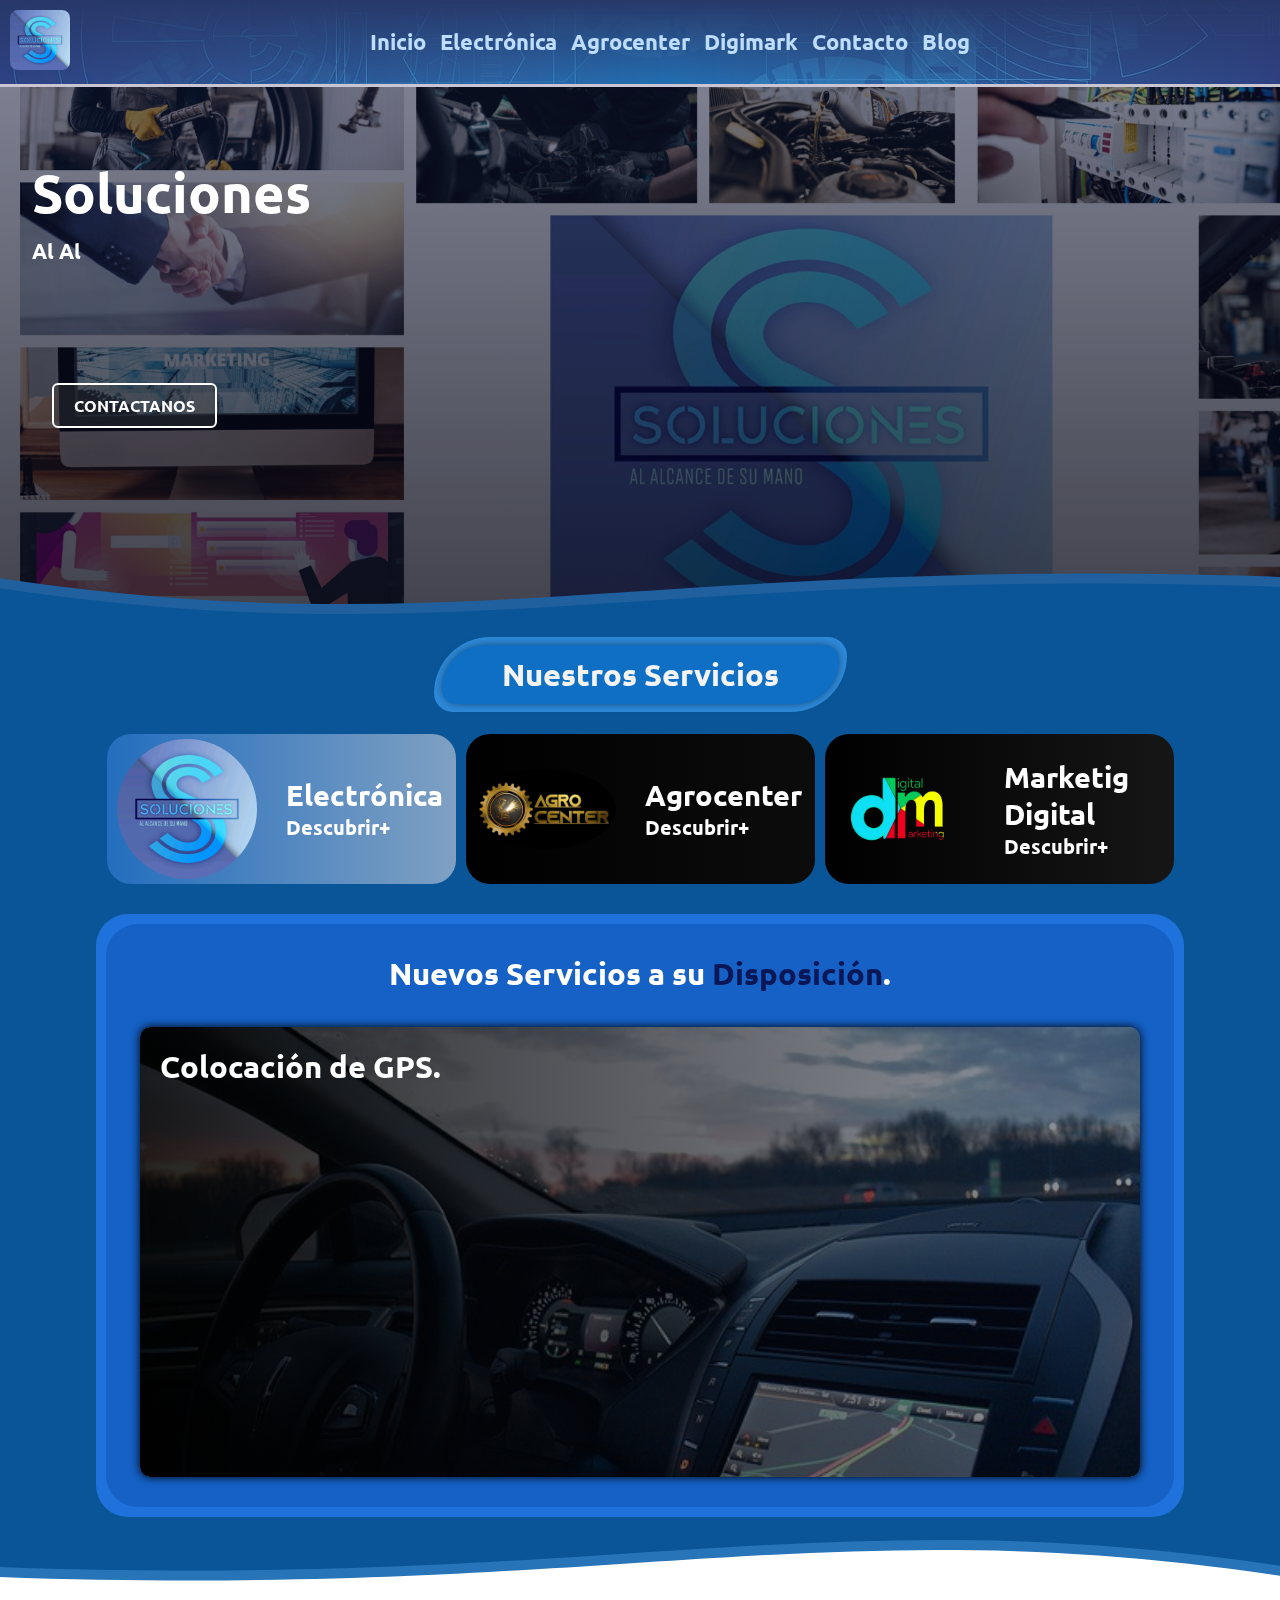
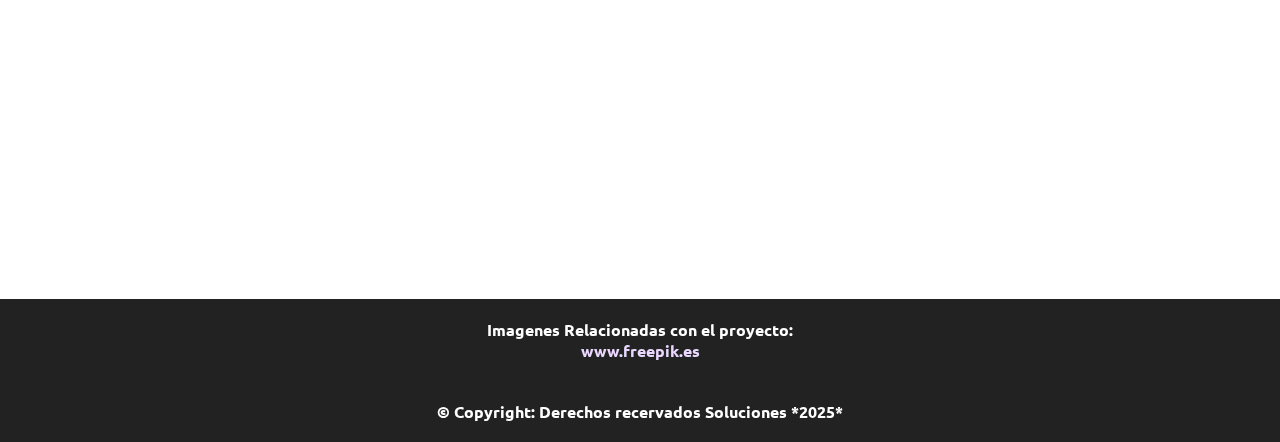
==== commit 365959e3: "Add files via upload" ====
--- a/index.html
+++ b/index.html
@@ -203,6 +203,7 @@
         </section>
         <!-- Footer -->
         <footer class="footer">
+            <p>Imagenes Relacionadas con el proyecto: <br> <a rel="noopener noreferrer" style="color: #ead8ff;" target="_blank" href="https://www.freepik.es">www.freepik.es</a></p>
             <p>&copy; Copyright: Derechos recervados Soluciones *2025*</p>
         </footer>
     </div>
--- a/css/estilos_universales.css
+++ b/css/estilos_universales.css
@@ -257,7 +257,7 @@
 /* DATA */
 .servicios_data_info {
     position: fixed;
-    z-index: 10;
+    z-index: 1300;
     top: 0;
     left: 0;
     background-color: rgba(0, 0, 0, 0.507);
--- a/css/slider_index.css
+++ b/css/slider_index.css
@@ -1,6 +1,6 @@
 
 .servicios__slider {
-    width: 85%;
+    width: 95%;
     margin: auto;
     margin-top: 20px;
     padding: 10px;
@@ -110,6 +110,10 @@
         font-size: 1.3rem;
     }
 
+    .servicios__slider {
+        width: 85%;
+    }
+
     .hijo_gps {
         background-image: linear-gradient(to right, #000000da, #00092569),url(../media/img/slider/gps.jpg);
     }
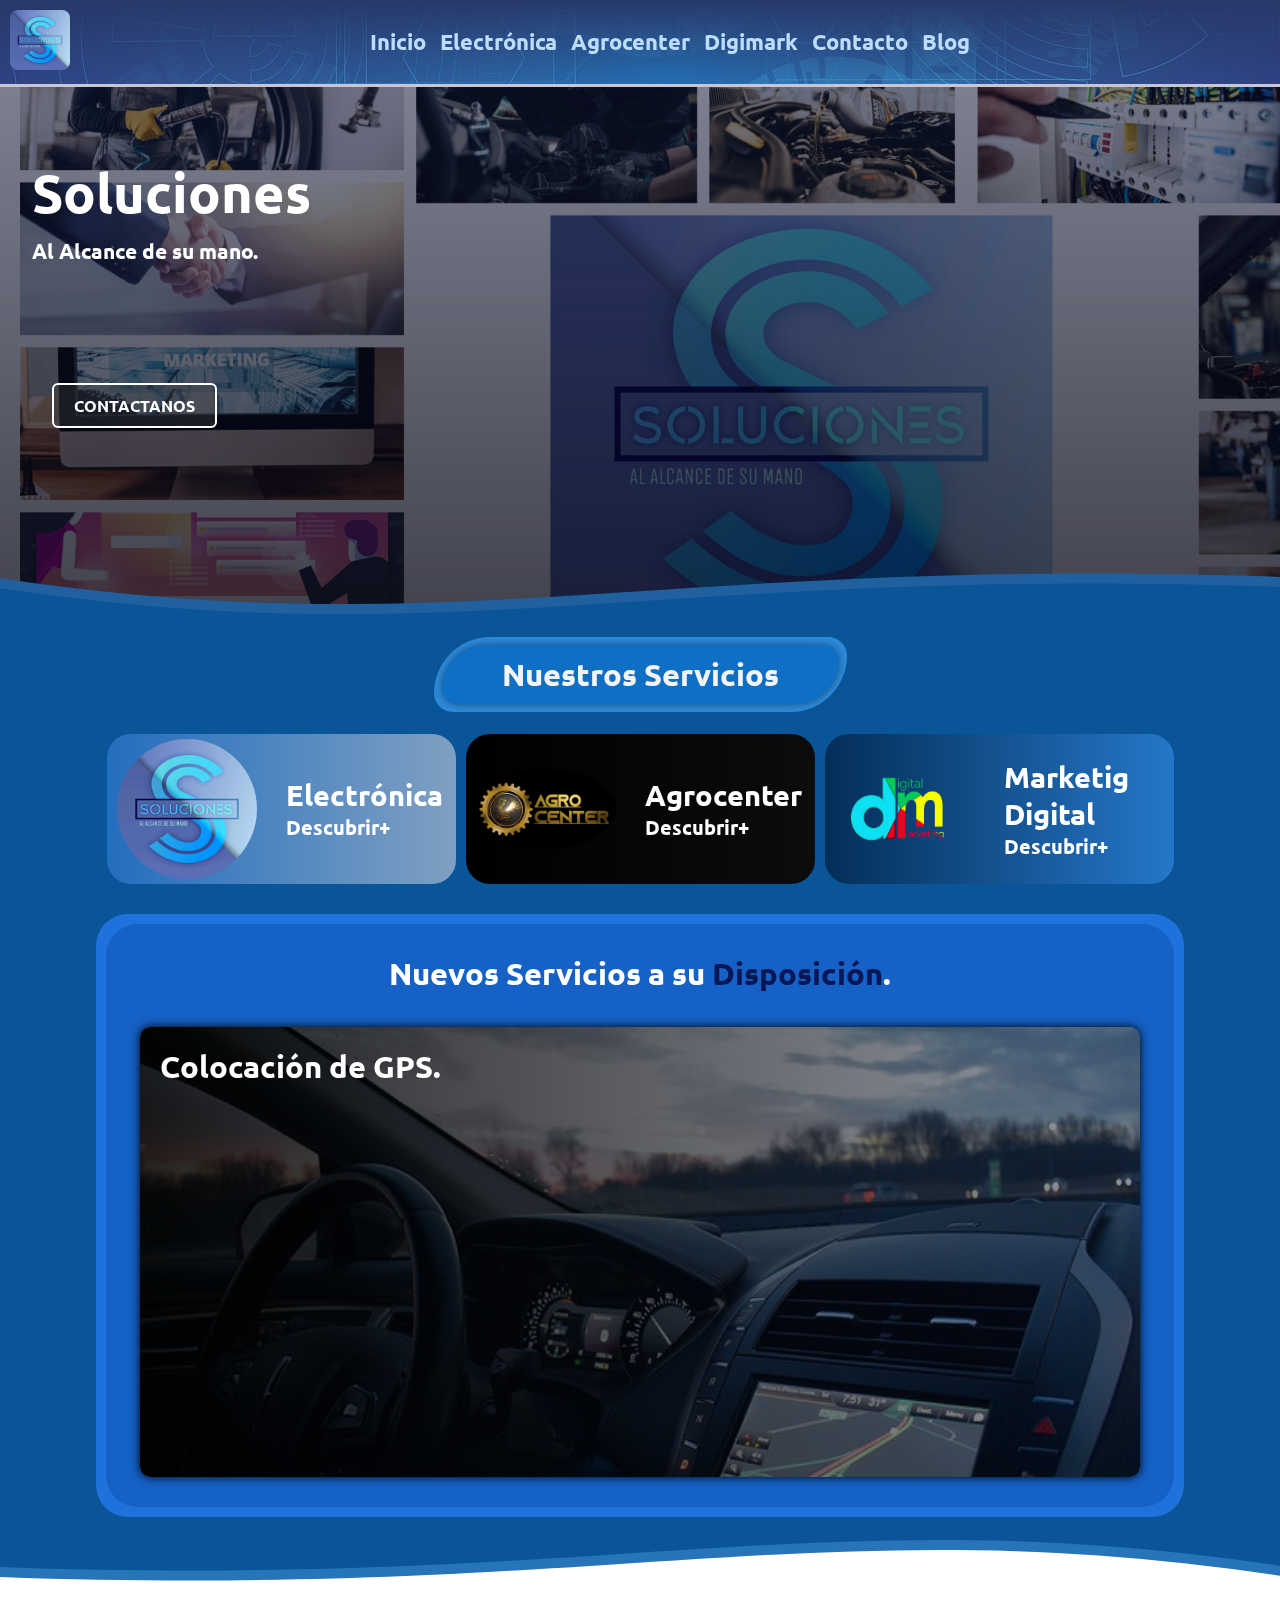
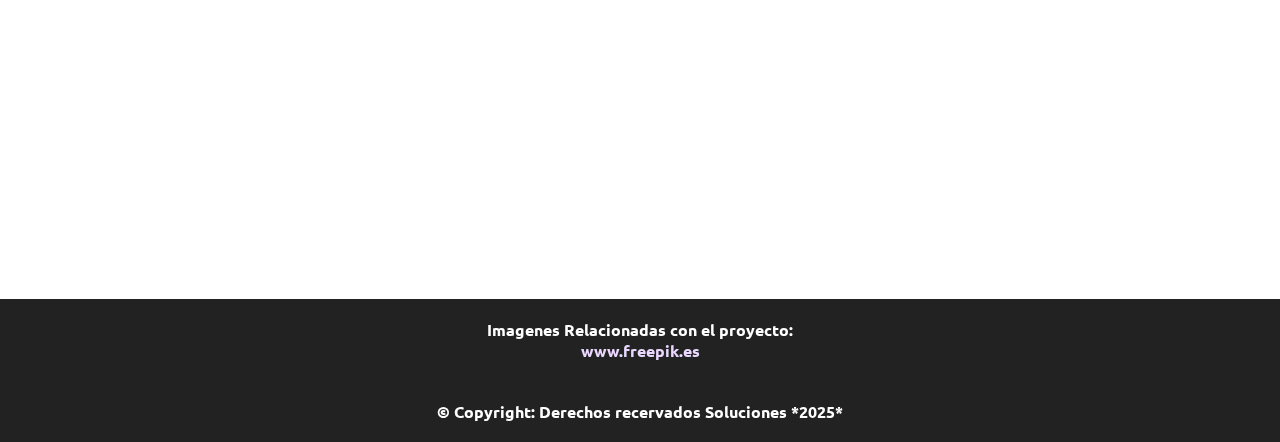
==== commit 8a1b497c: "Add files via upload" ====
--- a/index.html
+++ b/index.html
@@ -81,7 +81,7 @@
                     <h1>Soluciones</h1>
                 </div>
                 <div class="hero__slogan">
-
+                    <h2>Al Alcance de su mano.</h2>
                 </div>
                 <div class="hero__boton">
                     <a href="#">Contactanos</a>
@@ -210,7 +210,7 @@
     <!-- Codigo JavaScript -->
     <script src="js/menu.js"></script>
     <script src="js/scroll.js"></script>
-    <script src="js/hero.js"></script>
+    <!-- <script src="js/hero.js"></script> -->
     <script src="js/slider_index.js"></script>
 </body>
 </html>--- a/css/index.css
+++ b/css/index.css
@@ -225,7 +225,7 @@
 }
 
 .servicios__digital {
-    background: linear-gradient(to right, rgb(0, 0, 0), rgb(22, 22, 22));
+    background: linear-gradient(to right, rgb(4, 46, 88), rgb(37, 119, 201));
 }
 
 @media screen and (min-width: 950px) {
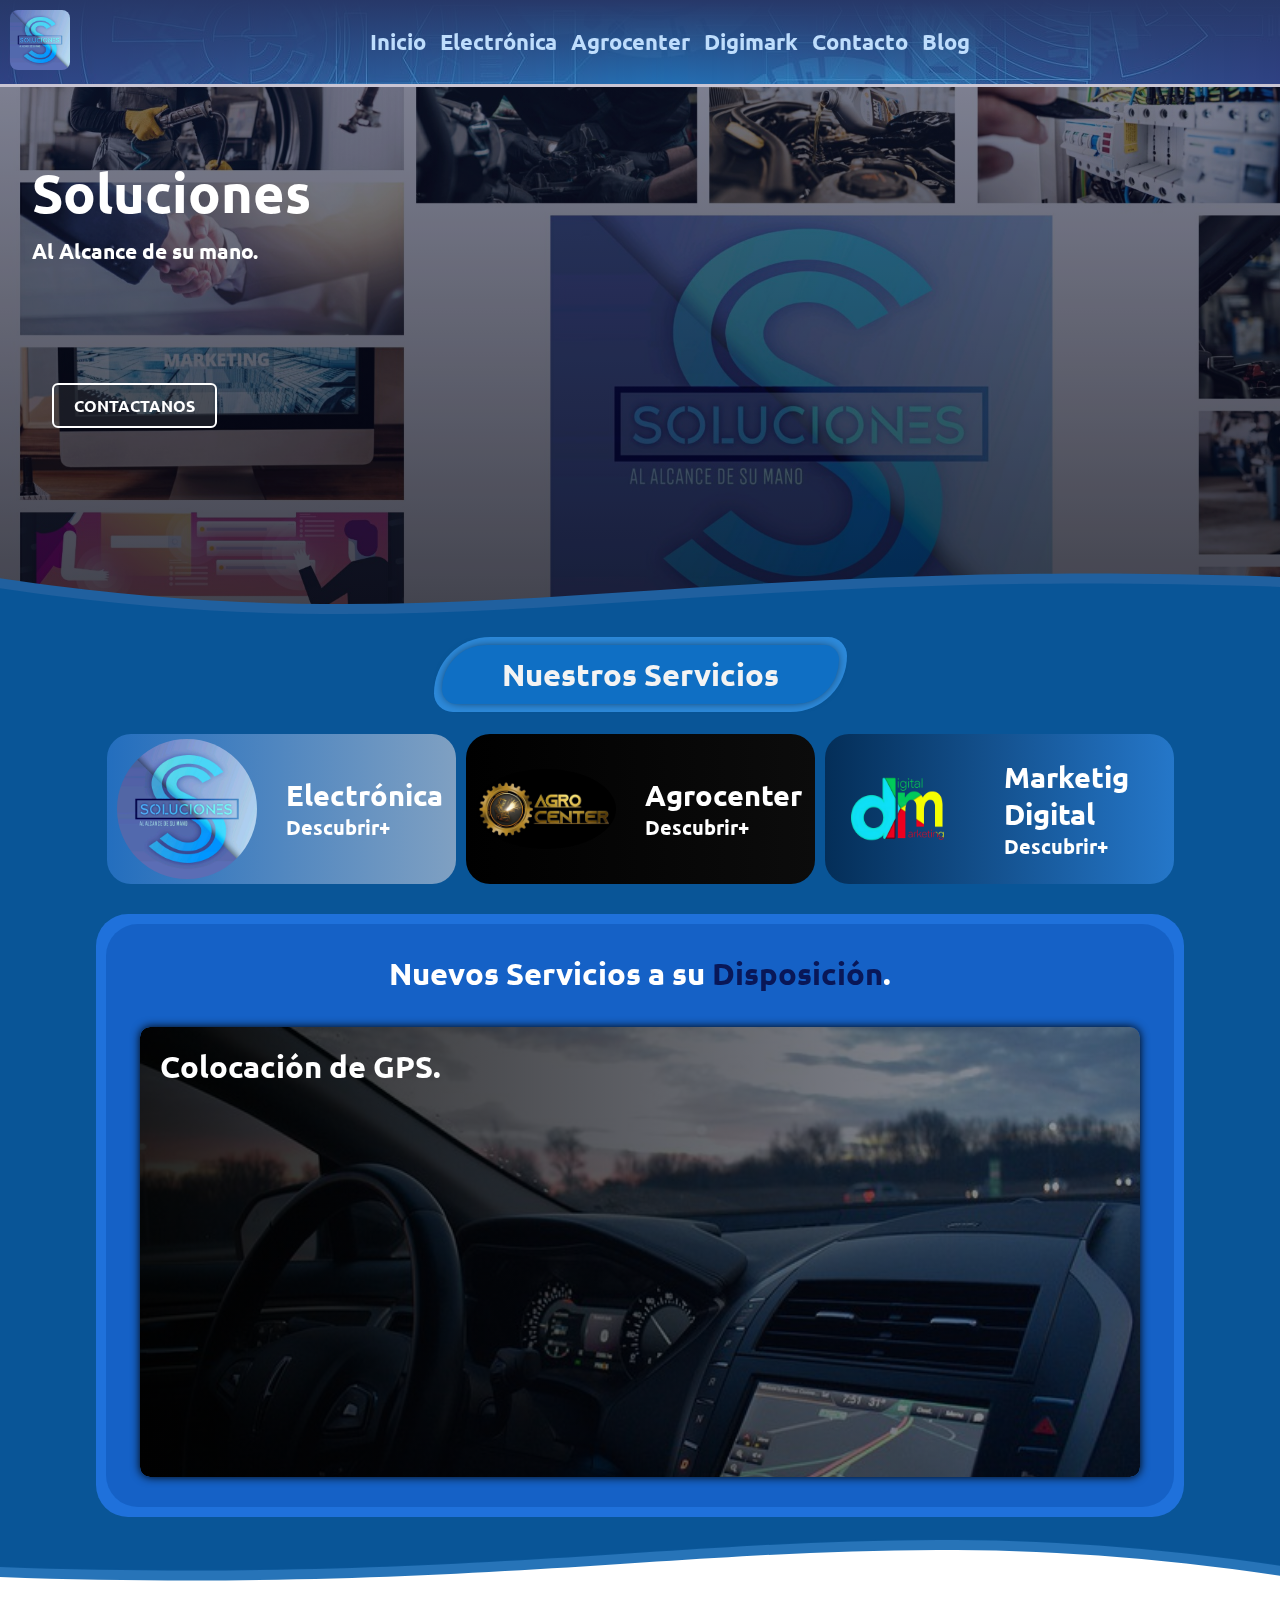
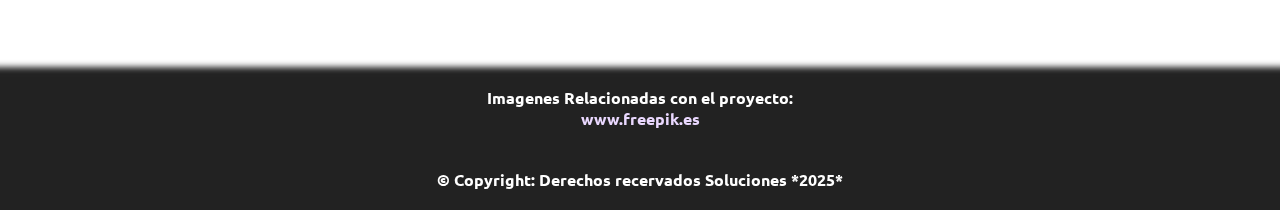
==== commit 6c423c6b: "Add files via upload" ====
--- a/index.html
+++ b/index.html
@@ -37,8 +37,8 @@
                             <li class="header__item__des"><a onclick="boton_menu()" href="#id_seccion_servicios">Servicios</a></li>
                             <li class="header__item__des"><a onclick="boton_menu()" href="html/electronica.html">Electrónica</a></li>
                             <li class="header__item__des"><a onclick="boton_menu()" href="html/agrocent.html">Agrocenter</a></li>
-                            <li class="header__item__des"><a onclick="boton_menu()" href="#">Digimark</a></li>
-                            <li class="header__item__des"><a onclick="boton_menu()" href="#">Contacto</a></li>
+                            <li class="header__item__des"><a onclick="boton_menu()" href="html/digimark.html">Digimark</a></li>
+                            <li class="header__item__des"><a onclick="boton_menu()" href="html/contacto.html">Contacto</a></li>
                             <li class="header__item__des"><a onclick="boton_menu()" href="#">Blog</a></li>
                         </ul>
                     </nav>
@@ -60,8 +60,8 @@
                         <li class="header__item header__item_g_o"><a href="#id_seccion_servicios">Servicios</a></li>
                         <li class="header__item header__item_g"><a href="html/electronica.html">Electrónica</a></li>
                         <li class="header__item header__item_g"><a href="html/agrocent.html">Agrocenter</a></li>
-                        <li class="header__item header__item_g"><a href="#">Digimark</a></li>
-                        <li class="header__item"><a href="#">Contacto</a></li>
+                        <li class="header__item header__item_g"><a href="html/digimark.html">Digimark</a></li>
+                        <li class="header__item"><a href="html/contacto.html">Contacto</a></li>
                         <li class="header__item"><a href="#">Blog</a></li>
                     </ul>
                 </nav>
@@ -84,7 +84,7 @@
                     <h2>Al Alcance de su mano.</h2>
                 </div>
                 <div class="hero__boton">
-                    <a href="#">Contactanos</a>
+                    <a href="html/contacto.html">Contactanos</a>
                 </div>
             </div>
         </section>
@@ -123,7 +123,7 @@
                         </div>
                     </div>
                     <div class="cont_secciones_servicios2 servicios__digital">
-                        <div class="serv_outline"><a href="#"></a></div>
+                        <div class="serv_outline"><a href="html/digimark.html"></a></div>
                         <div class="serv_logos serv__digital__logo">
                             <img src="media/img/movile/servicios/marketig.png" alt="Logo Seccion Marketig Digital">
                         </div>
@@ -193,14 +193,6 @@
             <div id="id_servicios__final" class="smooth_class" style="height: 150px; overflow: hidden;" ><svg viewBox="0 0 500 150" preserveAspectRatio="none" style="height: 100%; width: 100%;"><path d="M-12.59,96.22 C179.82,175.17 254.61,74.52 513.44,101.16 L508.39,165.30 L0.00,150.00 Z" style="stroke: none; fill: rgb(9, 85, 151);"></path></svg></div>
             <div id="id_servicios__final_back" class="smooth_class" style="height: 150px; overflow: hidden;" ><svg viewBox="0 0 500 150" preserveAspectRatio="none" style="height: 100%; width: 100%;"><path d="M-12.59,96.22 C179.82,175.17 254.61,74.52 513.44,101.16 L508.39,165.30 L0.00,150.00 Z" style="stroke: none; fill: rgb(39, 116, 184);"></path></svg></div>
         </div>
-        <!-- Contacto -->
-        <section class="section__contacto">
-            <h2 style="color: #fff; padding: 42px 20px;">Seccion Contacto Pendiente...</h2>
-        </section>
-        <!-- Blog -->
-        <section class="section__blog">
-            <h2 style="color: #fff; padding: 42px 20px;">Seccion Blog Pendiente...</h2>
-        </section>
         <!-- Footer -->
         <footer class="footer">
             <p>Imagenes Relacionadas con el proyecto: <br> <a rel="noopener noreferrer" style="color: #ead8ff;" target="_blank" href="https://www.freepik.es">www.freepik.es</a></p>
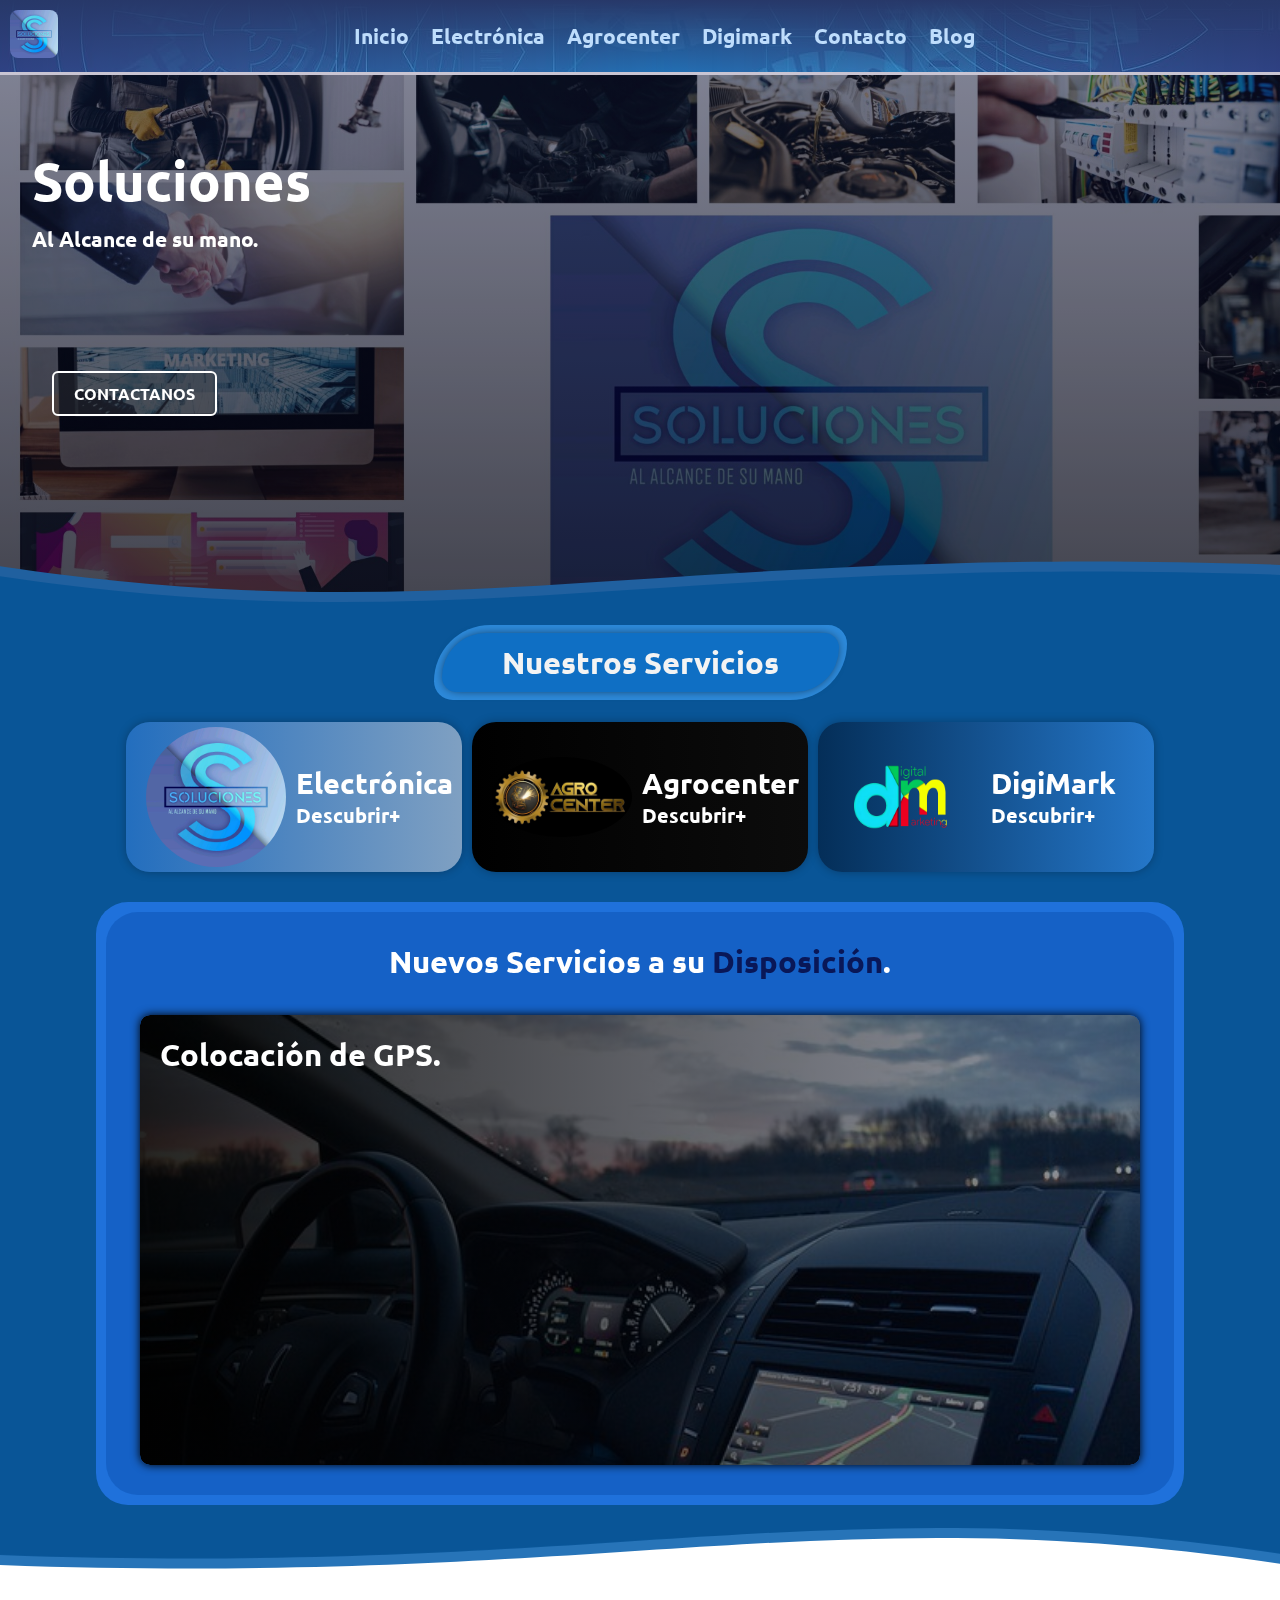
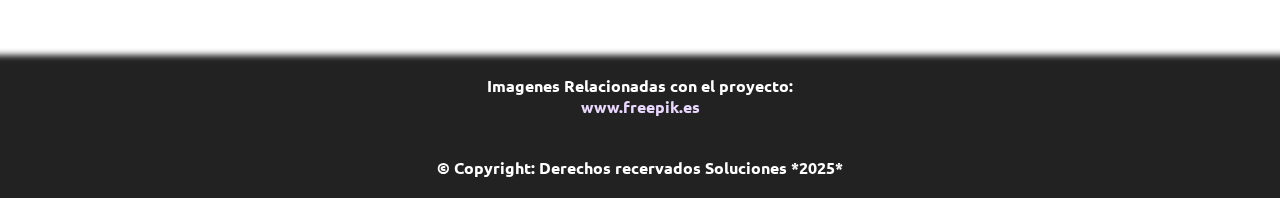
==== commit 956fea4f: "Add files via upload" ====
--- a/index.html
+++ b/index.html
@@ -128,7 +128,7 @@
                             <img src="media/img/movile/servicios/marketig.png" alt="Logo Seccion Marketig Digital">
                         </div>
                         <div class="serv__digital__title">
-                            <h2>Marketig Digital</h2>
+                            <h2>DigiMark</h2>
                             <p>Descubrir+</p>
                         </div>
                     </div>
--- a/css/estilos_universales.css
+++ b/css/estilos_universales.css
@@ -51,7 +51,6 @@
 
 .header {
     width: 100%;
-    min-height: 75px;
     border-bottom: 3px solid #c9c5d3;
     position: relative;
     z-index: 1200;
@@ -88,8 +87,8 @@
 }
 
 .header__logo > img {
-    width: 60px;
-    height: 60px;
+    width: 48px;
+    height: 48px;
     border-radius: 8px;
 }
 
@@ -128,8 +127,8 @@
 /* MENU */
 
 .label_menu_desplegable > img {
-    width: 45px;
-    height: 45px;
+    width: 32px;
+    height: 32px;
     cursor: pointer;
 }
 
@@ -230,7 +229,12 @@
     .header__container {
         grid-template-columns: auto 1fr auto;
         grid-template-areas: 
-        "header__logo header__nav header__boton_menu" 
+        "header__logo header__nav header__boton_menu";
+    }
+
+    .header__list {
+        display: flex;
+        gap: 18px;
     }
 
     .header__item_g {
@@ -242,7 +246,7 @@
     }
 
     .header__item > a{
-        font-size: 1.4rem;
+        font-size: 1.3rem;
     }
 }
 
@@ -318,6 +322,7 @@
 }
 
 .cont_secciones_servicios2{
+    box-shadow: 0 0 10px 0 #00000046;
     transition: transform 0.2s;
 }
 
@@ -346,4 +351,8 @@
         font-size: 1.3rem;
         grid-column: span 2;
     }
+
+    .cont_secciones_servicios2 {
+        padding: 20px !important;
+    }
 }--- a/css/index.css
+++ b/css/index.css
@@ -187,7 +187,7 @@
     gap: 10px;
     align-items: center;
     height: 150px;
-    padding: 10px;
+    padding: 12px;
     border-radius: 24px;
     position: relative;
     overflow: hidden;
@@ -237,7 +237,7 @@
     .servicios__secciones {
         gap: 10px;
         flex-direction: row;
-        max-width: 1300px;
+        max-width: 1400px;
         margin: auto;
     }
 
